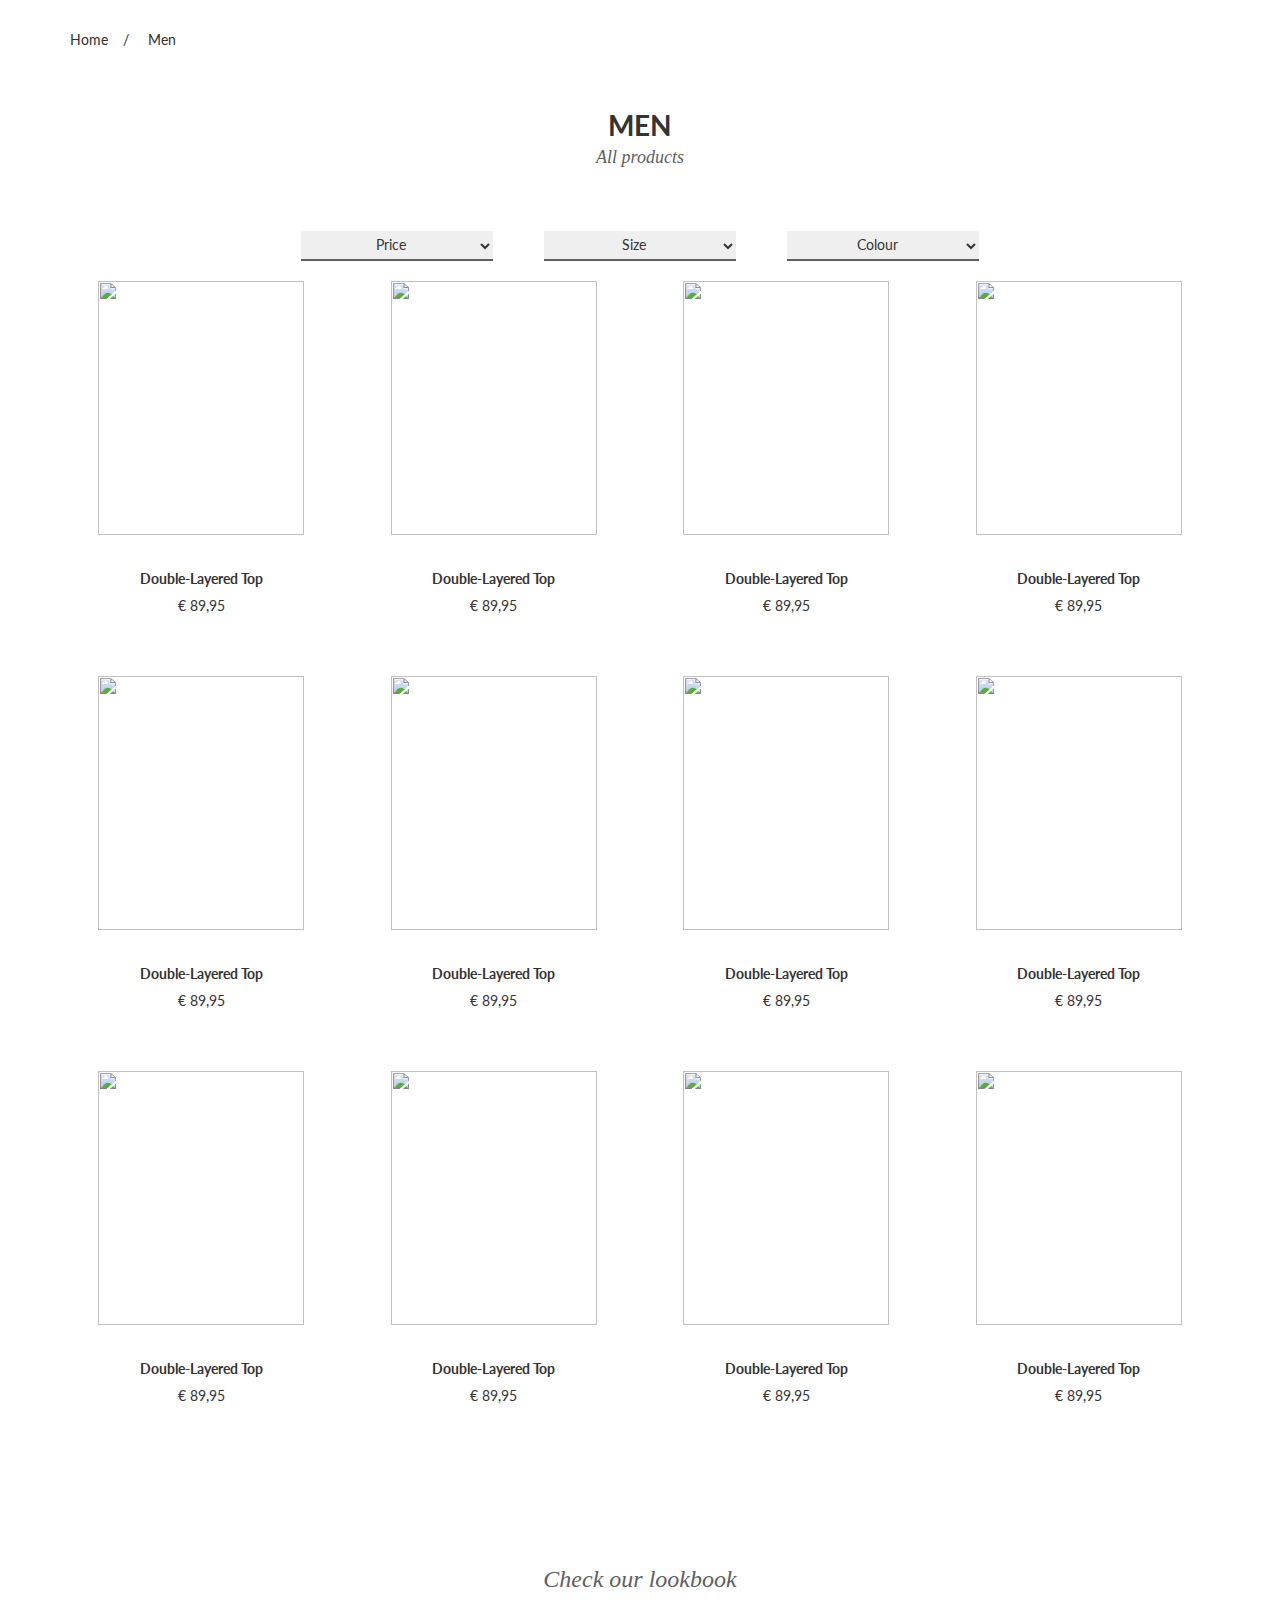
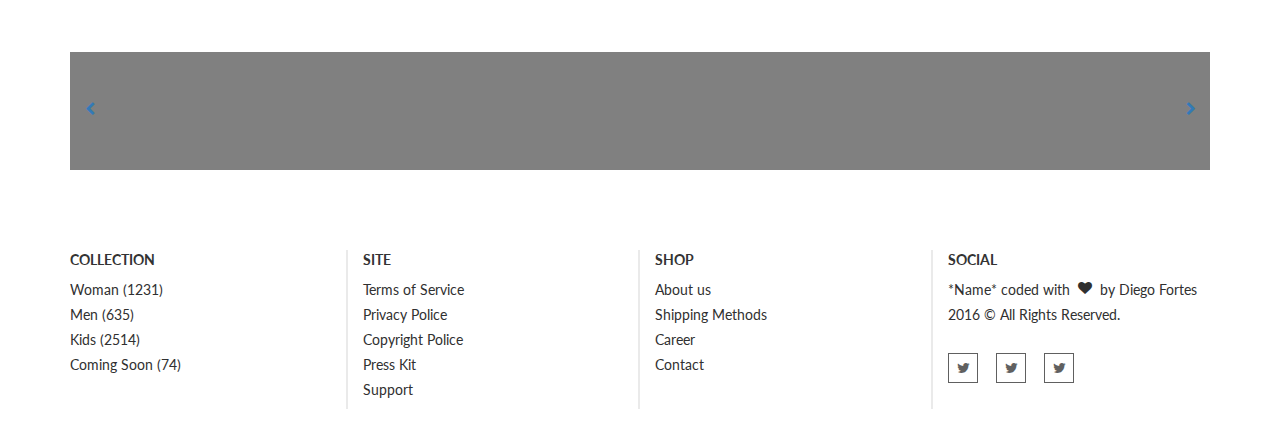
==== category_men.html @ 615b7560 "Many bugs fixed, like the footer one and more modules added" ====
<!doctype html>
<html class="no-js" lang="pt">

<head>
    <meta charset="utf-8">
    <meta http-equiv="X-UA-Compatible" content="IE=edge">
    <meta name="viewport" content="width=device-width, initial-scale=1, user-scalable=no">
    <meta name="robots" content="index, follow" />
    <meta name="revisit-after" content="1 month">
    <title>Clothing Shop</title>
    <meta name="description" content="Studio Tagus - Web Development Studio based in Lisbon, PT." />
    <meta name="keywords" content="Studio, Tagus, Web, Development, html, css, javascript, jquery, template, wordpress, design" />
    <meta name="robots" content="index, follow" />
    <meta name="revisit-after" content="1 month">
    <!--FACEBOOK -->
    <meta property="og:title" content="" />
    <meta property="og:url" content="" />
    <meta property="og:image" content="" />
    <meta property="og:locale" content="pt_PT" />
    <meta property="og:site_name" content="" />
    <meta property="og:description" content="" />
    <!--FAVICON-->
    <link rel="shortcut icon" href="images/icon.ico" />
    <link rel="icon" type="image/ico" href="#" />
    <!-- FONTS -->
    <link href="https://fonts.googleapis.com/css?family=Lato:300,400,400i,700" rel="stylesheet">
    <!--STYLE-->
    <link rel="stylesheet" type="text/css" href="css/main.css">
    <!--Font awesome-->
    <link rel="stylesheet" href="https://maxcdn.bootstrapcdn.com/font-awesome/4.6.3/css/font-awesome.min.css">
    <!--animate.css-->
    <link rel="stylesheet" href="http://s.mlcdn.co/animate.css">
    <!-- Responsive Nav -->
    <script src="scripts/vendor/responsive-nav/responsive-nav.js"></script>

    <script>
        (function (i, s, o, g, r, a, m) {
            i['GoogleAnalyticsObject'] = r;
            i[r] = i[r] || function () {
                (i[r].q = i[r].q || []).push(arguments)
            }, i[r].l = 1 * new Date();
            a = s.createElement(o)
                , m = s.getElementsByTagName(o)[0];
            a.async = 1;
            a.src = g;
            m.parentNode.insertBefore(a, m)
        })(window, document, 'script', 'https://www.google-analytics.com/analytics.js', 'ga');

        ga('create', 'UA-79825632-1', 'auto');
        ga('send', 'pageview');
    </script>
</head>

<body class="single">

    <!-- START BREADCRUMB -->
    <nav class="breadcrumb">
        <div class="container">
            <ul>
                <li class="breadcrumb_item"><a href="#">Home</a></li>
                <li class="breadcrumb_item"><a href="#">Men</a></li>
            </ul>
        </div>
    </nav>
    <!-- END BREADCRUMB -->

    <!-- START TITLE -->
    <section class="title">
        <h1 class="title_title">Men</h1>
        <h2 class="title_subtitle">All products</a>
    </section>
    <!-- END TITLE -->
    
    <!-- START SELECTOR -->
    <section class="selector">
        <div class="container">
                <div class="col-md-8 col-md-offset-2">
                    <div class="selector_wrappercol-md-4 col-sm-4 col-xs-12">
                        <select class="selector_holder" name="" id="">
                            <option value="" disabled selected>Price</option>
                            <option value="value-1">€ 20-30</option>
                            <option value="value-2">€ 20-30</option>
                            <option value="value-3">€ 20-30</option>
                            <option value="value-4">€ 20-30</option>
                        </select>
                    </div>
                    <div class="col-md-4 col-sm-4 col-xs-12">
                        <select class="selector_holder" name="" id="">
                            <option value="" disabled selected>Size</option>
                            <option value="value-1">€ 20-30</option>
                            <option value="value-2">€ 20-30</option>
                            <option value="value-3">€ 20-30</option>
                            <option value="value-4">€ 20-30</option>
                        </select>
                    </div>
                    <div class="col-md-4 col-sm-4 col-xs-12">
                        <select class="selector_holder" name="" id="">
                            <option value="" disabled selected>Colour</option>
                            <option value="value-1">€ 20-30</option>
                            <option value="value-2">€ 20-30</option>
                            <option value="value-3">€ 20-30</option>
                            <option value="value-4">€ 20-30</option>
                        </select>
                    </div>
                </div>
            </div>
    </section>
    <!-- END SELECTOR -->

    <!-- START PRODUCT -->
    <!--section.product>.container>.row>(.col-md-3.col-sm-6.col-xs-12>img.product_image+p.product_title{Double-Layered Top}+span.product_subtitle{€ 89,95})*4-->

    <section class="product">
        <div class="container">
            <div class="row">
                <div class="col-md-3 col-sm-6 col-xs-12">
                    <img src="" alt="" class="product_image">
                    <p class="product_title">Double-Layered Top</p>
                    <span class="product_subtitle">€ 89,95</span>
                </div>
                <div class="col-md-3 col-sm-6 col-xs-12">
                    <img src="" alt="" class="product_image">
                    <p class="product_title">Double-Layered Top</p>
                    <span class="product_subtitle">€ 89,95</span>
                </div>
                <div class="col-md-3 col-sm-6 col-xs-12">
                    <img src="" alt="" class="product_image">
                    <p class="product_title">Double-Layered Top</p>
                    <span class="product_subtitle">€ 89,95</span>
                </div>
                <div class="col-md-3 col-sm-6 col-xs-12">
                    <img src="" alt="" class="product_image">
                    <p class="product_title">Double-Layered Top</p>
                    <span class="product_subtitle">€ 89,95</span>
                </div>
            </div>
        </div>
    </section>
    <!-- END PRODUCT -->

    <!-- START PRODUCT -->
    <!--section.product>.container>.row>(.col-md-3.col-sm-6.col-xs-12>img.product_image+p.product_title{Double-Layered Top}+span.product_subtitle{€ 89,95})*4-->

    <section class="product">
        <div class="container">
            <div class="row">
                <div class="col-md-3 col-sm-6 col-xs-12">
                    <img src="" alt="" class="product_image">
                    <p class="product_title">Double-Layered Top</p>
                    <span class="product_subtitle">€ 89,95</span>
                </div>
                <div class="col-md-3 col-sm-6 col-xs-12">
                    <img src="" alt="" class="product_image">
                    <p class="product_title">Double-Layered Top</p>
                    <span class="product_subtitle">€ 89,95</span>
                </div>
                <div class="col-md-3 col-sm-6 col-xs-12">
                    <img src="" alt="" class="product_image">
                    <p class="product_title">Double-Layered Top</p>
                    <span class="product_subtitle">€ 89,95</span>
                </div>
                <div class="col-md-3 col-sm-6 col-xs-12">
                    <img src="" alt="" class="product_image">
                    <p class="product_title">Double-Layered Top</p>
                    <span class="product_subtitle">€ 89,95</span>
                </div>
            </div>
        </div>
    </section>
    <!-- END PRODUCT -->
    
    <!-- START PRODUCT -->
    <!--section.product>.container>.row>(.col-md-3.col-sm-6.col-xs-12>img.product_image+p.product_title{Double-Layered Top}+span.product_subtitle{€ 89,95})*4-->

    <section class="product">
        <div class="container">
            <div class="row">
                <div class="col-md-3 col-sm-6 col-xs-12">
                    <img src="" alt="" class="product_image">
                    <p class="product_title">Double-Layered Top</p>
                    <span class="product_subtitle">€ 89,95</span>
                </div>
                <div class="col-md-3 col-sm-6 col-xs-12">
                    <img src="" alt="" class="product_image">
                    <p class="product_title">Double-Layered Top</p>
                    <span class="product_subtitle">€ 89,95</span>
                </div>
                <div class="col-md-3 col-sm-6 col-xs-12">
                    <img src="" alt="" class="product_image">
                    <p class="product_title">Double-Layered Top</p>
                    <span class="product_subtitle">€ 89,95</span>
                </div>
                <div class="col-md-3 col-sm-6 col-xs-12">
                    <img src="" alt="" class="product_image">
                    <p class="product_title">Double-Layered Top</p>
                    <span class="product_subtitle">€ 89,95</span>
                </div>
            </div>
        </div>
    </section>
    <!-- END PRODUCT -->

    <!-- START MINISLIDER -->
    <section class="miniSlider">
        <div class="container">
            <h1 class="miniSlider_title">Check our lookbook</h1>
            <div class="miniSlider_content">
                <div></div>
                <div></div>
                <div></div>
                <a href="" class="miniSlider_left"><i class="fa fa-chevron-left "></i></a>
                <a href="" class="miniSlider_right"><i class="fa fa-chevron-right "></i></a>
            </div>
        </div>
    </section>
    <!-- END MINISLIDER -->

    <!-- START FOOTER -->
    <!--     footer.footer>(ul.footer_content>li>a[href="#"]{Lorem$}*4)*4-->
    <footer class="footer">
        <div class="container">
            <div class="row">
                <div class="footer_block col-md-3 col-sm-3 hidden-xs ">
                    <ul class="footer_content">
                        <li>
                            <p class="footer_content_title">Collection</p>
                        </li>
                        <li><a class="footer_content_item" href="#">Woman (1231)</a></li>
                        <li><a class="footer_content_item" href="#">Men (635)</a></li>
                        <li><a class="footer_content_item" href="#">Kids (2514)</a></li>
                        <li><a class="footer_content_item" href="#">Coming Soon (74)</a></li>
                    </ul>
                </div>
                <div class="footer_block col-md-3 col-sm-3 hidden-xs ">
                    <ul class="footer_content">
                        <li>
                            <p class="footer_content_title">Site</p>
                        </li>
                        <li><a class="footer_content_item" href="#">Terms of Service</a></li>
                        <li><a class="footer_content_item" href="#">Privacy Police</a></li>
                        <li><a class="footer_content_item" href="#">Copyright Police</a></li>
                        <li><a class="footer_content_item" href="#">Press Kit</a></li>
                        <li><a class="footer_content_item" href="#">Support</a></li>
                    </ul>
                </div>
                <div class="footer_block col-md-3 col-sm-3 hidden-xs ">
                    <ul class="footer_content">
                        <li>
                            <p class="footer_content_title">Shop</p>
                        </li>
                        <li><a class="footer_content_item" href="#">About us</a></li>
                        <li><a class="footer_content_item" href="#">Shipping Methods</a></li>
                        <li><a class="footer_content_item" href="#">Career</a></li>
                        <li><a class="footer_content_item" href="#">Contact</a></li>
                    </ul>
                </div>
                <div class="footer_block col-md-3 col-sm-3 col-xs-12">
                    <ul class="footer_content  --footer_last">
                        <li><p class="footer_content_title">Social</p></li>
                        <li><a class="footer_content_item" href="#">*Name* coded with <i class="footer_icon_heart fa fa-heart"></i> by Diego Fortes</a></li>
                        <li><p class="footer_content_item" href="#">2016 © All Rights Reserved.</p></li>
                        <li class="footer_icon_block"><a href="#"><i class="fa fa-twitter"></i></a></li>
                        <li class="footer_icon_block"><a href="#"><i class="fa fa-twitter"></i></a></li>
                        <li class="footer_icon_block"><a href="#"><i class="fa fa-twitter"></i></a></li>
                    </ul>
                </div>
            </div>
        </div>
    </footer>
    <!-- END FOOTER -->

    <!--SCRIPT-->
    <script type="text/javascript" src="scripts/vendor/jquery-3.0.0.min.js"></script>
    <script src="scripts/vendor/slick.min.js"></script>
    <script src="scripts/main.js"></script>

</body>

</html>
---- css/main.css ----
.--right{float:right !important}@media (max-width: 480px){.--hidden-xxxs{display:none}}*{padding:0;margin:0;box-sizing:border-box;list-style:none}a{text-decoration:none}a:hover{color:#303030 !important}html,body{height:100%}input[type="submit"]{border:none;background:none}body{font-family:'Lato', sans-serif !important}/*!
 * Bootstrap v3.3.5 (http://getbootstrap.com)
 * Copyright 2011-2016 Twitter, Inc.
 * Licensed under MIT (https://github.com/twbs/bootstrap/blob/master/LICENSE)
 *//*!
 * Generated using the Bootstrap Customizer (http://getbootstrap.com/customize/?id=b376acbb2bb3a19ab4c09eec5ce183ba)
 * Config saved to config.json and https://gist.github.com/b376acbb2bb3a19ab4c09eec5ce183ba
 *//*!
 * Bootstrap v3.3.6 (http://getbootstrap.com)
 * Copyright 2011-2015 Twitter, Inc.
 * Licensed under MIT (https://github.com/twbs/bootstrap/blob/master/LICENSE)
 *//*! normalize.css v3.0.3 | MIT License | github.com/necolas/normalize.css */html{font-family:sans-serif;-ms-text-size-adjust:100%;-webkit-text-size-adjust:100%}body{margin:0}article,aside,details,figcaption,figure,footer,header,hgroup,main,menu,nav,section,summary{display:block}audio,canvas,progress,video{display:inline-block;vertical-align:baseline}audio:not([controls]){display:none;height:0}[hidden],template{display:none}a{background-color:transparent}a:active,a:hover{outline:0}abbr[title]{border-bottom:1px dotted}b,strong{font-weight:bold}dfn{font-style:italic}h1{font-size:2em;margin:0.67em 0}mark{background:#ff0;color:#000}small{font-size:80%}sub,sup{font-size:75%;line-height:0;position:relative;vertical-align:baseline}sup{top:-0.5em}sub{bottom:-0.25em}img{border:0}svg:not(:root){overflow:hidden}figure{margin:1em 40px}hr{box-sizing:content-box;height:0}pre{overflow:auto}code,kbd,pre,samp{font-family:monospace, monospace;font-size:1em}button,input,optgroup,select,textarea{color:inherit;font:inherit;margin:0}button{overflow:visible}button,select{text-transform:none}button,html input[type="button"],input[type="reset"],input[type="submit"]{-webkit-appearance:button;cursor:pointer}button[disabled],html input[disabled]{cursor:default}button::-moz-focus-inner,input::-moz-focus-inner{border:0;padding:0}input{line-height:normal}input[type="checkbox"],input[type="radio"]{box-sizing:border-box;padding:0}input[type="number"]::-webkit-inner-spin-button,input[type="number"]::-webkit-outer-spin-button{height:auto}input[type="search"]{-webkit-appearance:textfield;box-sizing:content-box}input[type="search"]::-webkit-search-cancel-button,input[type="search"]::-webkit-search-decoration{-webkit-appearance:none}fieldset{border:1px solid #c0c0c0;margin:0 2px;padding:0.35em 0.625em 0.75em}legend{border:0;padding:0}textarea{overflow:auto}optgroup{font-weight:bold}table{border-collapse:collapse;border-spacing:0}td,th{padding:0}*{box-sizing:border-box}*:before,*:after{box-sizing:border-box}html{font-size:10px;-webkit-tap-highlight-color:transparent}body{font-family:"Helvetica Neue",Helvetica,Arial,sans-serif;font-size:14px;line-height:1.42857143;color:#333;background-color:#fff}input,button,select,textarea{font-family:inherit;font-size:inherit;line-height:inherit}a{color:#337ab7;text-decoration:none}a:hover,a:focus{color:#23527c;text-decoration:underline}a:focus{outline:thin dotted;outline:5px auto -webkit-focus-ring-color;outline-offset:-2px}figure{margin:0}img{vertical-align:middle}.img-responsive{display:block;max-width:100%;height:auto}.img-rounded{border-radius:6px}.img-thumbnail{padding:4px;line-height:1.42857143;background-color:#fff;border:1px solid #ddd;border-radius:4px;transition:all .2s ease-in-out;display:inline-block;max-width:100%;height:auto}.img-circle{border-radius:50%}hr{margin-top:20px;margin-bottom:20px;border:0;border-top:1px solid #eee}.sr-only{position:absolute;width:1px;height:1px;margin:-1px;padding:0;overflow:hidden;clip:rect(0, 0, 0, 0);border:0}.sr-only-focusable:active,.sr-only-focusable:focus{position:static;width:auto;height:auto;margin:0;overflow:visible;clip:auto}[role="button"]{cursor:pointer}.container{margin-right:auto;margin-left:auto;padding-left:15px;padding-right:15px}@media (min-width: 768px){.container{width:750px}}@media (min-width: 992px){.container{width:970px}}@media (min-width: 1200px){.container{width:1170px}}.container-fluid{margin-right:auto;margin-left:auto;padding-left:15px;padding-right:15px}.row{margin-left:-15px;margin-right:-15px}.col-xs-1,.col-sm-1,.col-md-1,.col-lg-1,.col-xs-2,.col-sm-2,.col-md-2,.col-lg-2,.col-xs-3,.col-sm-3,.col-md-3,.col-lg-3,.col-xs-4,.col-sm-4,.col-md-4,.col-lg-4,.col-xs-5,.col-sm-5,.col-md-5,.col-lg-5,.col-xs-6,.col-sm-6,.col-md-6,.col-lg-6,.col-xs-7,.col-sm-7,.col-md-7,.col-lg-7,.col-xs-8,.col-sm-8,.col-md-8,.col-lg-8,.col-xs-9,.col-sm-9,.col-md-9,.col-lg-9,.col-xs-10,.col-sm-10,.col-md-10,.col-lg-10,.col-xs-11,.col-sm-11,.col-md-11,.col-lg-11,.col-xs-12,.col-sm-12,.col-md-12,.col-lg-12{position:relative;min-height:1px;padding-left:15px;padding-right:15px}.col-xs-1,.col-xs-2,.col-xs-3,.col-xs-4,.col-xs-5,.col-xs-6,.col-xs-7,.col-xs-8,.col-xs-9,.col-xs-10,.col-xs-11,.col-xs-12{float:left}.col-xs-12{width:100%}.col-xs-11{width:91.66666667%}.col-xs-10{width:83.33333333%}.col-xs-9{width:75%}.col-xs-8{width:66.66666667%}.col-xs-7{width:58.33333333%}.col-xs-6{width:50%}.col-xs-5{width:41.66666667%}.col-xs-4{width:33.33333333%}.col-xs-3{width:25%}.col-xs-2{width:16.66666667%}.col-xs-1{width:8.33333333%}.col-xs-pull-12{right:100%}.col-xs-pull-11{right:91.66666667%}.col-xs-pull-10{right:83.33333333%}.col-xs-pull-9{right:75%}.col-xs-pull-8{right:66.66666667%}.col-xs-pull-7{right:58.33333333%}.col-xs-pull-6{right:50%}.col-xs-pull-5{right:41.66666667%}.col-xs-pull-4{right:33.33333333%}.col-xs-pull-3{right:25%}.col-xs-pull-2{right:16.66666667%}.col-xs-pull-1{right:8.33333333%}.col-xs-pull-0{right:auto}.col-xs-push-12{left:100%}.col-xs-push-11{left:91.66666667%}.col-xs-push-10{left:83.33333333%}.col-xs-push-9{left:75%}.col-xs-push-8{left:66.66666667%}.col-xs-push-7{left:58.33333333%}.col-xs-push-6{left:50%}.col-xs-push-5{left:41.66666667%}.col-xs-push-4{left:33.33333333%}.col-xs-push-3{left:25%}.col-xs-push-2{left:16.66666667%}.col-xs-push-1{left:8.33333333%}.col-xs-push-0{left:auto}.col-xs-offset-12{margin-left:100%}.col-xs-offset-11{margin-left:91.66666667%}.col-xs-offset-10{margin-left:83.33333333%}.col-xs-offset-9{margin-left:75%}.col-xs-offset-8{margin-left:66.66666667%}.col-xs-offset-7{margin-left:58.33333333%}.col-xs-offset-6{margin-left:50%}.col-xs-offset-5{margin-left:41.66666667%}.col-xs-offset-4{margin-left:33.33333333%}.col-xs-offset-3{margin-left:25%}.col-xs-offset-2{margin-left:16.66666667%}.col-xs-offset-1{margin-left:8.33333333%}.col-xs-offset-0{margin-left:0}@media (min-width: 768px){.col-sm-1,.col-sm-2,.col-sm-3,.col-sm-4,.col-sm-5,.col-sm-6,.col-sm-7,.col-sm-8,.col-sm-9,.col-sm-10,.col-sm-11,.col-sm-12{float:left}.col-sm-12{width:100%}.col-sm-11{width:91.66666667%}.col-sm-10{width:83.33333333%}.col-sm-9{width:75%}.col-sm-8{width:66.66666667%}.col-sm-7{width:58.33333333%}.col-sm-6{width:50%}.col-sm-5{width:41.66666667%}.col-sm-4{width:33.33333333%}.col-sm-3{width:25%}.col-sm-2{width:16.66666667%}.col-sm-1{width:8.33333333%}.col-sm-pull-12{right:100%}.col-sm-pull-11{right:91.66666667%}.col-sm-pull-10{right:83.33333333%}.col-sm-pull-9{right:75%}.col-sm-pull-8{right:66.66666667%}.col-sm-pull-7{right:58.33333333%}.col-sm-pull-6{right:50%}.col-sm-pull-5{right:41.66666667%}.col-sm-pull-4{right:33.33333333%}.col-sm-pull-3{right:25%}.col-sm-pull-2{right:16.66666667%}.col-sm-pull-1{right:8.33333333%}.col-sm-pull-0{right:auto}.col-sm-push-12{left:100%}.col-sm-push-11{left:91.66666667%}.col-sm-push-10{left:83.33333333%}.col-sm-push-9{left:75%}.col-sm-push-8{left:66.66666667%}.col-sm-push-7{left:58.33333333%}.col-sm-push-6{left:50%}.col-sm-push-5{left:41.66666667%}.col-sm-push-4{left:33.33333333%}.col-sm-push-3{left:25%}.col-sm-push-2{left:16.66666667%}.col-sm-push-1{left:8.33333333%}.col-sm-push-0{left:auto}.col-sm-offset-12{margin-left:100%}.col-sm-offset-11{margin-left:91.66666667%}.col-sm-offset-10{margin-left:83.33333333%}.col-sm-offset-9{margin-left:75%}.col-sm-offset-8{margin-left:66.66666667%}.col-sm-offset-7{margin-left:58.33333333%}.col-sm-offset-6{margin-left:50%}.col-sm-offset-5{margin-left:41.66666667%}.col-sm-offset-4{margin-left:33.33333333%}.col-sm-offset-3{margin-left:25%}.col-sm-offset-2{margin-left:16.66666667%}.col-sm-offset-1{margin-left:8.33333333%}.col-sm-offset-0{margin-left:0}}@media (min-width: 992px){.col-md-1,.col-md-2,.col-md-3,.col-md-4,.col-md-5,.col-md-6,.col-md-7,.col-md-8,.col-md-9,.col-md-10,.col-md-11,.col-md-12{float:left}.col-md-12{width:100%}.col-md-11{width:91.66666667%}.col-md-10{width:83.33333333%}.col-md-9{width:75%}.col-md-8{width:66.66666667%}.col-md-7{width:58.33333333%}.col-md-6{width:50%}.col-md-5{width:41.66666667%}.col-md-4{width:33.33333333%}.col-md-3{width:25%}.col-md-2{width:16.66666667%}.col-md-1{width:8.33333333%}.col-md-pull-12{right:100%}.col-md-pull-11{right:91.66666667%}.col-md-pull-10{right:83.33333333%}.col-md-pull-9{right:75%}.col-md-pull-8{right:66.66666667%}.col-md-pull-7{right:58.33333333%}.col-md-pull-6{right:50%}.col-md-pull-5{right:41.66666667%}.col-md-pull-4{right:33.33333333%}.col-md-pull-3{right:25%}.col-md-pull-2{right:16.66666667%}.col-md-pull-1{right:8.33333333%}.col-md-pull-0{right:auto}.col-md-push-12{left:100%}.col-md-push-11{left:91.66666667%}.col-md-push-10{left:83.33333333%}.col-md-push-9{left:75%}.col-md-push-8{left:66.66666667%}.col-md-push-7{left:58.33333333%}.col-md-push-6{left:50%}.col-md-push-5{left:41.66666667%}.col-md-push-4{left:33.33333333%}.col-md-push-3{left:25%}.col-md-push-2{left:16.66666667%}.col-md-push-1{left:8.33333333%}.col-md-push-0{left:auto}.col-md-offset-12{margin-left:100%}.col-md-offset-11{margin-left:91.66666667%}.col-md-offset-10{margin-left:83.33333333%}.col-md-offset-9{margin-left:75%}.col-md-offset-8{margin-left:66.66666667%}.col-md-offset-7{margin-left:58.33333333%}.col-md-offset-6{margin-left:50%}.col-md-offset-5{margin-left:41.66666667%}.col-md-offset-4{margin-left:33.33333333%}.col-md-offset-3{margin-left:25%}.col-md-offset-2{margin-left:16.66666667%}.col-md-offset-1{margin-left:8.33333333%}.col-md-offset-0{margin-left:0}}@media (min-width: 1200px){.col-lg-1,.col-lg-2,.col-lg-3,.col-lg-4,.col-lg-5,.col-lg-6,.col-lg-7,.col-lg-8,.col-lg-9,.col-lg-10,.col-lg-11,.col-lg-12{float:left}.col-lg-12{width:100%}.col-lg-11{width:91.66666667%}.col-lg-10{width:83.33333333%}.col-lg-9{width:75%}.col-lg-8{width:66.66666667%}.col-lg-7{width:58.33333333%}.col-lg-6{width:50%}.col-lg-5{width:41.66666667%}.col-lg-4{width:33.33333333%}.col-lg-3{width:25%}.col-lg-2{width:16.66666667%}.col-lg-1{width:8.33333333%}.col-lg-pull-12{right:100%}.col-lg-pull-11{right:91.66666667%}.col-lg-pull-10{right:83.33333333%}.col-lg-pull-9{right:75%}.col-lg-pull-8{right:66.66666667%}.col-lg-pull-7{right:58.33333333%}.col-lg-pull-6{right:50%}.col-lg-pull-5{right:41.66666667%}.col-lg-pull-4{right:33.33333333%}.col-lg-pull-3{right:25%}.col-lg-pull-2{right:16.66666667%}.col-lg-pull-1{right:8.33333333%}.col-lg-pull-0{right:auto}.col-lg-push-12{left:100%}.col-lg-push-11{left:91.66666667%}.col-lg-push-10{left:83.33333333%}.col-lg-push-9{left:75%}.col-lg-push-8{left:66.66666667%}.col-lg-push-7{left:58.33333333%}.col-lg-push-6{left:50%}.col-lg-push-5{left:41.66666667%}.col-lg-push-4{left:33.33333333%}.col-lg-push-3{left:25%}.col-lg-push-2{left:16.66666667%}.col-lg-push-1{left:8.33333333%}.col-lg-push-0{left:auto}.col-lg-offset-12{margin-left:100%}.col-lg-offset-11{margin-left:91.66666667%}.col-lg-offset-10{margin-left:83.33333333%}.col-lg-offset-9{margin-left:75%}.col-lg-offset-8{margin-left:66.66666667%}.col-lg-offset-7{margin-left:58.33333333%}.col-lg-offset-6{margin-left:50%}.col-lg-offset-5{margin-left:41.66666667%}.col-lg-offset-4{margin-left:33.33333333%}.col-lg-offset-3{margin-left:25%}.col-lg-offset-2{margin-left:16.66666667%}.col-lg-offset-1{margin-left:8.33333333%}.col-lg-offset-0{margin-left:0}}.clearfix:before,.clearfix:after,.container:before,.container:after,.container-fluid:before,.container-fluid:after,.row:before,.row:after{content:" ";display:table}.clearfix:after,.container:after,.container-fluid:after,.row:after{clear:both}.center-block{display:block;margin-left:auto;margin-right:auto}.pull-right{float:right !important}.pull-left{float:left !important}.hide{display:none !important}.show{display:block !important}.invisible{visibility:hidden}.text-hide{font:0/0 a;color:transparent;text-shadow:none;background-color:transparent;border:0}.hidden{display:none !important}.affix{position:fixed}@-ms-viewport{width:device-width}.visible-xs,.visible-sm,.visible-md,.visible-lg{display:none !important}.visible-xs-block,.visible-xs-inline,.visible-xs-inline-block,.visible-sm-block,.visible-sm-inline,.visible-sm-inline-block,.visible-md-block,.visible-md-inline,.visible-md-inline-block,.visible-lg-block,.visible-lg-inline,.visible-lg-inline-block{display:none !important}@media (max-width: 767px){.visible-xs{display:block !important}table.visible-xs{display:table !important}tr.visible-xs{display:table-row !important}th.visible-xs,td.visible-xs{display:table-cell !important}}@media (max-width: 767px){.visible-xs-block{display:block !important}}@media (max-width: 767px){.visible-xs-inline{display:inline !important}}@media (max-width: 767px){.visible-xs-inline-block{display:inline-block !important}}@media (min-width: 768px) and (max-width: 991px){.visible-sm{display:block !important}table.visible-sm{display:table !important}tr.visible-sm{display:table-row !important}th.visible-sm,td.visible-sm{display:table-cell !important}}@media (min-width: 768px) and (max-width: 991px){.visible-sm-block{display:block !important}}@media (min-width: 768px) and (max-width: 991px){.visible-sm-inline{display:inline !important}}@media (min-width: 768px) and (max-width: 991px){.visible-sm-inline-block{display:inline-block !important}}@media (min-width: 992px) and (max-width: 1199px){.visible-md{display:block !important}table.visible-md{display:table !important}tr.visible-md{display:table-row !important}th.visible-md,td.visible-md{display:table-cell !important}}@media (min-width: 992px) and (max-width: 1199px){.visible-md-block{display:block !important}}@media (min-width: 992px) and (max-width: 1199px){.visible-md-inline{display:inline !important}}@media (min-width: 992px) and (max-width: 1199px){.visible-md-inline-block{display:inline-block !important}}@media (min-width: 1200px){.visible-lg{display:block !important}table.visible-lg{display:table !important}tr.visible-lg{display:table-row !important}th.visible-lg,td.visible-lg{display:table-cell !important}}@media (min-width: 1200px){.visible-lg-block{display:block !important}}@media (min-width: 1200px){.visible-lg-inline{display:inline !important}}@media (min-width: 1200px){.visible-lg-inline-block{display:inline-block !important}}@media (max-width: 767px){.hidden-xs{display:none !important}}@media (min-width: 768px) and (max-width: 991px){.hidden-sm{display:none !important}}@media (min-width: 992px) and (max-width: 1199px){.hidden-md{display:none !important}}@media (min-width: 1200px){.hidden-lg{display:none !important}}.visible-print{display:none !important}@media print{.visible-print{display:block !important}table.visible-print{display:table !important}tr.visible-print{display:table-row !important}th.visible-print,td.visible-print{display:table-cell !important}}.visible-print-block{display:none !important}@media print{.visible-print-block{display:block !important}}.visible-print-inline{display:none !important}@media print{.visible-print-inline{display:inline !important}}.visible-print-inline-block{display:none !important}@media print{.visible-print-inline-block{display:inline-block !important}}@media print{.hidden-print{display:none !important}}.slick-slider{position:relative;display:block;box-sizing:border-box;-webkit-user-select:none;-moz-user-select:none;-ms-user-select:none;user-select:none;-webkit-touch-callout:none;-khtml-user-select:none;-ms-touch-action:pan-y;touch-action:pan-y;-webkit-tap-highlight-color:transparent}.slick-list{position:relative;display:block;overflow:hidden;margin:0;padding:0}.slick-list:focus{outline:none}.slick-list.dragging{cursor:pointer;cursor:hand}.slick-slider .slick-track,.slick-slider .slick-list{-webkit-transform:translate3d(0, 0, 0);-ms-transform:translate3d(0, 0, 0);transform:translate3d(0, 0, 0)}.slick-track{position:relative;top:0;left:0;display:block}.slick-track:before,.slick-track:after{display:table;content:''}.slick-track:after{clear:both}.slick-loading .slick-track{visibility:hidden}.slick-slide{display:none;float:left;height:100%;min-height:1px}[dir='rtl'] .slick-slide{float:right}.slick-slide img{display:block}.slick-slide.slick-loading img{display:none}.slick-slide.dragging img{pointer-events:none}.slick-initialized .slick-slide{display:block}.slick-loading .slick-slide{visibility:hidden}.slick-vertical .slick-slide{display:block;height:auto;border:1px solid transparent}.slick-arrow.slick-hidden{display:none}.slick-loading .slick-list{background:#fff url("../../images/ajax-loader.gif") center center no-repeat}@font-face{font-family:'slick';font-weight:normal;font-style:normal;src:url("../../fonts/slick/slick.eot");src:url("../../fonts/slick/slick.eot?#iefix") format("embedded-opentype"),url("../../fonts/slick/slick.woff") format("woff"),url("../../fonts/slick/slick.ttf") format("truetype"),url("../../fonts/slick/slick.svg#slick") format("svg")}.slick-prev,.slick-next{font-size:0;line-height:0;position:absolute;top:50%;display:block;width:20px;height:20px;padding:0;-webkit-transform:translate(0, -50%);-ms-transform:translate(0, -50%);transform:translate(0, -50%);cursor:pointer;color:transparent;border:none;outline:none;background:transparent}.slick-prev:hover,.slick-prev:focus,.slick-next:hover,.slick-next:focus{color:transparent;outline:none;background:transparent}.slick-prev:hover:before,.slick-prev:focus:before,.slick-next:hover:before,.slick-next:focus:before{opacity:1}.slick-prev.slick-disabled:before,.slick-next.slick-disabled:before{opacity:.25}.slick-prev:before,.slick-next:before{font-family:'slick';font-size:20px;line-height:1;opacity:.75;color:#727272;-webkit-font-smoothing:antialiased;-moz-osx-font-smoothing:grayscale}.slick-prev{left:-25px}[dir='rtl'] .slick-prev{right:-25px;left:auto}.slick-prev:before{content:'←'}[dir='rtl'] .slick-prev:before{content:'→';color:red !important}.slick-next{right:-25px}[dir='rtl'] .slick-next{right:auto;left:-25px}.slick-next:before{content:'→'}[dir='rtl'] .slick-next:before{content:'←'}.slick-dotted.slick-slider{margin-bottom:30px}.slick-dots{position:absolute;bottom:-25px;display:block;width:100%;padding:0;margin:0;list-style:none;text-align:center}.slick-dots li{position:relative;display:inline-block;width:20px;height:20px;margin:0 5px;padding:0;cursor:pointer}.slick-dots li button{font-size:0;line-height:0;display:block;width:20px;height:20px;padding:5px;cursor:pointer;color:transparent;border:0;outline:none;background:transparent}.slick-dots li button:hover,.slick-dots li button:focus{outline:none}.slick-dots li button:hover:before,.slick-dots li button:focus:before{opacity:1}.slick-dots li button:before{font-family:'slick';font-size:6px;line-height:20px;position:absolute;top:0;left:0;width:20px;height:20px;content:'•';text-align:center;opacity:.25;color:black;-webkit-font-smoothing:antialiased;-moz-osx-font-smoothing:grayscale}.slick-dots li.slick-active button:before{opacity:.75;color:black}.btn{display:block;height:60px;line-height:60px;width:150px;text-align:center}.btn-standard{background:lightgray;color:yellow}.btn-special{background:orange}.btn_slider_left,.btn_slider_right{position:relative;background:transparent;height:118px;line-height:118px;width:39px;text-align:center}.miniSlider_left{float:left;left:0}.miniSlider_right{float:right;right:0}:before,:after{display:table;content:''}:after{clear:both}.nav-collapse ul{margin:0;padding:0;width:100%;display:block;list-style:none}.nav-collapse li{width:100%;display:block}.js .nav-collapse{clip:rect(0 0 0 0);max-height:0;position:absolute;display:block;overflow:hidden;zoom:1}.nav-collapse.opened{max-height:9999px}.disable-pointer-events{pointer-events:none !important}.nav-toggle{-webkit-tap-highlight-color:transparent;-webkit-touch-callout:none;-webkit-user-select:none;-moz-user-select:none;-ms-user-select:none;-o-user-select:none;user-select:none}@media screen and (min-width: 40em){.js .nav-collapse{position:relative}.js .nav-collapse.closed{max-height:none}.nav-toggle{display:none}}header{background:transparent;position:fixed;z-index:3;width:100%;left:0;top:0}.logo{-webkit-tap-highlight-color:transparent;text-decoration:none;font-weight:bold;line-height:55px;padding:0 20px;color:#fff;float:left}.mask{transition:opacity 300ms;background:rgba(0,0,0,0.5);visibility:hidden;position:fixed;opacity:0;z-index:2;bottom:0;right:0;left:0;top:0}.android .mask{transition:none}.js-nav-active .mask{visibility:visible;opacity:1}@media screen and (min-width: 40em){.mask{display:none !important;opacity:0 !important}}.fixed{position:fixed;width:100%;left:0;top:0}.nav-collapse,.nav-collapse *{box-sizing:border-box}.nav-collapse,.nav-collapse ul{list-style:none;width:100%;float:left}@media screen and (min-width: 40em){.nav-collapse{float:right;width:auto}}.nav-collapse li{float:left;width:100%}@media screen and (min-width: 40em){.nav-collapse li{width:auto}}.nav-collapse a{-webkit-tap-highlight-color:transparent;border-top:1px solid white;text-decoration:none;background:#f4421a;padding:0.7em 1em;color:#fff;width:100%;float:left}.nav-collapse a:active,.nav-collapse .active a{background:#b73214}@media screen and (min-width: 40em){.nav-collapse a{border-left:1px solid white;padding:1.02em 2em;text-align:center;border-top:0;float:left;margin:0}}.nav-collapse ul ul a{background:#ca3716;padding-left:2em}@media screen and (min-width: 40em){.nav-collapse ul ul a{display:none}}@font-face{font-family:"responsivenav";src:url("../icons/responsivenav.eot");src:url("../icons/responsivenav.eot?#iefix") format("embedded-opentype"),url("../icons/responsivenav.ttf") format("truetype"),url("../icons/responsivenav.woff") format("woff"),url("../icons/responsivenav.svg#responsivenav") format("svg");font-weight:normal;font-style:normal}.nav-toggle{-webkit-font-smoothing:antialiased;-moz-osx-font-smoothing:grayscale;text-decoration:none;text-indent:-300px;position:relative;overflow:hidden;width:60px;height:55px;float:right}.nav-toggle:before{color:#fff;font:normal 28px/55px "responsivenav";text-transform:none;text-align:center;position:absolute;content:"\2261";text-indent:0;speak:none;width:100%;left:0;top:0}.nav-toggle.active:before{font-size:24px;content:"\78"}.hero{height:100%;background:linear-gradient(rgba(20,20,20,0.62), rgba(20,20,20,0.62)),url(/images/hero.png);background-repeat:no-repeat;background-size:cover;background-position:center top;position:relative;z-index:1}.hero_content{position:absolute;top:50%;left:50%;-webkit-transform:translateX(-50%);-ms-transform:translateX(-50%);transform:translateX(-50%);-webkit-transform:translateY(-50%);-ms-transform:translateY(-50%);transform:translateY(-50%);width:100%;left:0;right:0;z-index:2}.hero_title,.hero_subtitle{text-align:center;width:90%;margin:0 auto;color:#fff}.hero_title{text-transform:uppercase;font-size:68px;font-weight:400;letter-spacing:1px;line-height:110%;margin-bottom:10px}.hero_subtitle{text-align:center;font-size:24px;font-weight:400;font-style:italic;margin-bottom:20px}.hero_btn{margin:0 auto}.hero_slider_left,.hero_slider_right{position:absolute;background:transparent;height:118px;line-height:118px;width:39px;background:transparent;text-align:center;display:block;top:50%;-webkit-transform:translateY(-50%);-ms-transform:translateY(-50%);transform:translateY(-50%);z-index:3}.hero_slider_left{left:0}.hero_slider_right{right:0}:before,:after{display:table;content:''}:after{clear:both}.hero_slider_paginator{position:absolute;bottom:5%;left:50%;-webkit-transform:translateX(-50%);-ms-transform:translateX(-50%);transform:translateX(-50%);margin:0 auto;text-align:center}.hero_slider_paginator .hero_paginator_btn{display:inline-block;text-indent:-9999px;width:15px;height:15px;margin:0 auto;margin-right:20px;color:transparent;border:1px solid #fff;transition:background 0.5s ease;padding:10px}.hero_slider_paginator .hero_paginator_btn:hover{background:#fff;color:transparent !important}.hero_slider_paginator .hero_paginator_btn:last-child{margin-right:0}.cards{padding:40px 0}.cards *{position:relative;text-align:center}.cards_item{height:235px;width:25%;display:inline-block;float:left;border:1px solid yellow;background:lightblue}.cards_item--big{background:green;height:470px}.cards_item--basic *{text-transform:uppercase}.cards_item_wrapper{position:absolute;top:50%;-webkit-transform:translateY(-50%);-ms-transform:translateY(-50%);transform:translateY(-50%);width:90%;left:0;right:0;margin:0 auto}@media (max-width: 992px){.cards_item{width:50%;height:300px}.cards_item--big{height:600px}}@media (max-width: 768px){.cards_item{width:100%;height:235px}.cards_item--big{height:305.5px;background:blue}}@media (max-width: 480px){.cards_item{width:100%;height:235px}.cards_item--big{height:399.5px;background:gray}}.title{padding:60px 0}.title>*{text-align:center;width:80%;margin:0 auto}.title>.title_title{text-transform:uppercase}.title>.title_subtitleLink{color:#606060;font-family:"Georgia";font-style:italic;font-size:18px;font-weight:300;position:relative;display:block;text-transform:lowercase;width:120px}.title>.title_subtitleLink:hover{text-decoration:underline !important}.title>.title_subtitleLink:after{position:absolute;content:'▶';font-style:normal;display:inline-block;position:relative;left:10px;bottom:0px;font-size:16px}.title>.title_subtitle{color:#606060;font-family:"Georgia";font-style:italic;font-size:18px;font-weight:300}.--title_subtitle_link{position:relative;font-weight:300;text-decoration:underline}.signUp{padding:60px 0}.signUp_form{max-width:570px;margin:0 auto}.signUp_form_wrapper>input[type="text"]{padding-left:20px;width:475px;max-width:475px;height:54px;line-height:54px;border:1px solid gray;float:left}.signUp_form_wrapper>input[type="submit"]{line-height:54px;width:95px;float:right;background:orange}@media (max-width: 640px){.signUp_form{max-width:420px;margin:0 auto}.signUp_form_wrapper>input[type="text"]{width:75%;height:60px;line-height:60px}.signUp_form_wrapper>input[type="submit"]{height:60px;line-height:60px;width:25%;background:lightblue}}.miniSlider{width:100%;padding:40px 0}.miniSlider_content{position:relative;background:gray;height:118px}.miniSlider_content .miniSlider_left,.miniSlider_content .miniSlider_right{position:relative;background:transparent;height:118px;line-height:118px;width:39px;text-align:center}.miniSlider_content .miniSlider_left{float:left;left:0}.miniSlider_content .miniSlider_right{float:right;right:0}.miniSlider_content:before,.miniSlider_content:after{display:table;content:''}.miniSlider_content:after{clear:both}.miniSlider_title{padding:40px 0;text-align:center;color:#606060;font-family:"Georgia";font-style:italic;font-size:24px;font-weight:300}.footer{margin-bottom:0;padding:40px 0}.footer_content{float:left;display:inline-block}.footer_content>li:not(:first-child){margin-bottom:5px}.footer_content_title{margin-bottom:10px;font-size:14px;font-weight:700;text-transform:uppercase}.footer_content_item{color:#303030;font-size:14px}.footer_icon_block{width:30px;height:30px;border:1px solid #606060;display:inline-block;margin-right:14px;margin-top:23px;transition:all 0.2s}.footer_icon_block i{color:#606060;margin:7px 8px}.footer_icon_block:hover{background:#606060}.footer_icon_block:hover i{color:#fff}.footer_block{position:relative}.footer_block:after{right:0;content:'';position:absolute;display:block;width:2px;height:159px;background:#eaeaea}.footer_block:last-child:after{display:none}.footer_icon_heart{margin:0 4px}@media (max-width: 767px){.footer{position:relative}.footer:before{content:'';display:block;height:1px;width:80%;margin:0 auto;background:#eaeaea;margin-bottom:50px}.footer *{text-align:center}.footer_content{float:none;display:inline}.footer_content>li:not(:first-child){margin-bottom:5px}.footer_content_title{font-size:24px;text-align:center;width:100%;text-transform:uppercase;margin-bottom:10px}.footer_content_item{color:#303030;font-size:14px}.footer_icon_block{width:30px;height:30px;border:1px solid #606060;display:inline-block;margin-right:7px;margin-top:23px}.footer_icon_block:last-child{margin-right:0}.footer_icon_block i{margin:7px 8px}}.breadcrumb{width:100%;margin-top:30px;margin-bottom:-15px}.breadcrumb_item{display:inline-block;text-align:left;margin-bottom:10px}.breadcrumb_item a{color:#303030}.breadcrumb_item a:after{display:inline-block;margin:0 15px;content:'/'}.breadcrumb_item:last-child a:after{content:'';margin-right:0}.product *{text-align:center}.product_image{width:206px;height:254px;margin-bottom:34px}.product_title{text-align:center;margin-bottom:7px;font-weight:700}.product_subtitle{display:block;text-align:center;margin-bottom:60px}@media (max-width: 992px){.product_subtitle{margin-bottom:20px}}@media (max-width: 768px){.product:after{content:'';display:block;position:relative;height:1px;width:80%;margin:0 auto;margin-top:40px;margin-bottom:60px;background:#eaeaea}.product:last-of-type{background:yellow}}.selector_holder{width:178px;height:30px;border:none;border-bottom:2px solid #606060;width:90%;text-align:center;margin-bottom:20px;left:50%;position:relative;-webkit-transform:translateX(-50%);-ms-transform:translateX(-50%);transform:translateX(-50%)}.selector_holder *{outline:0 !important;border:0 !important;font-family:Georgia;font-size:16px}.selector_wrapper:last-child{margin-bottom:0924109px}
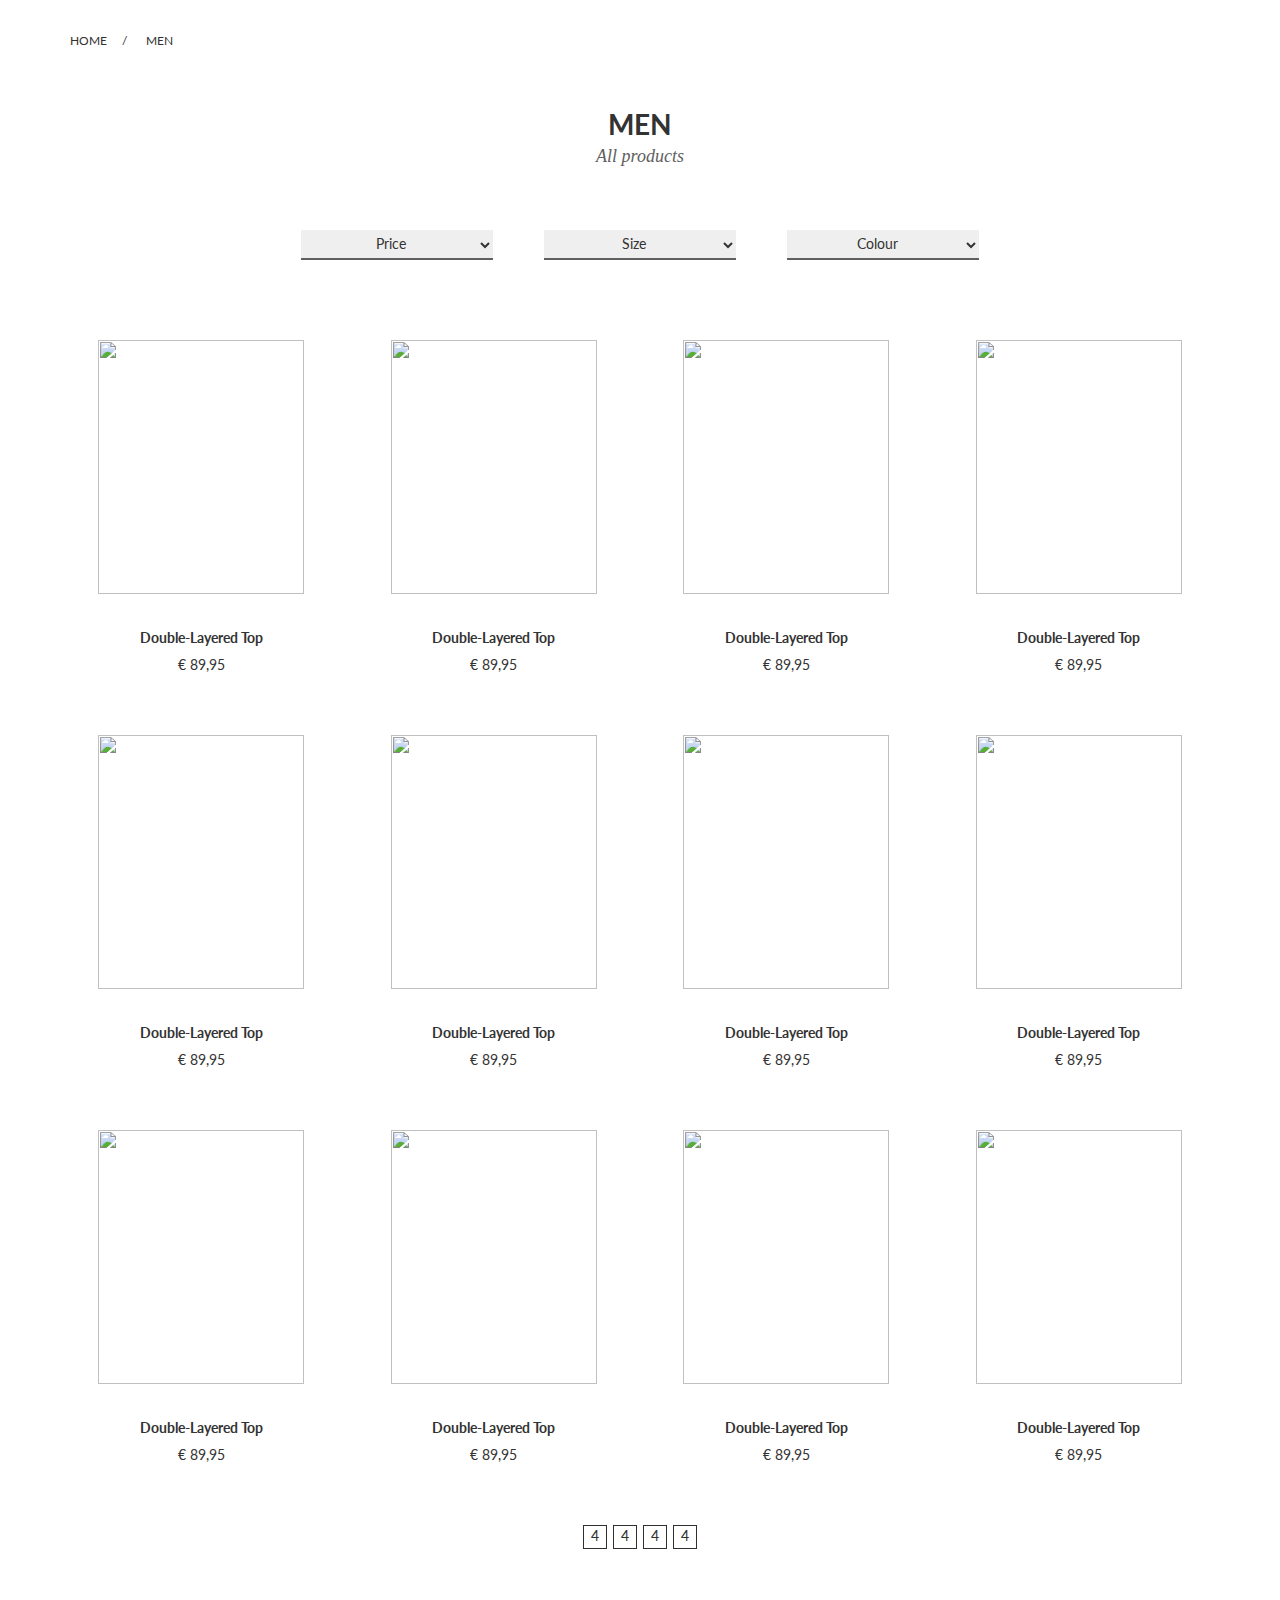
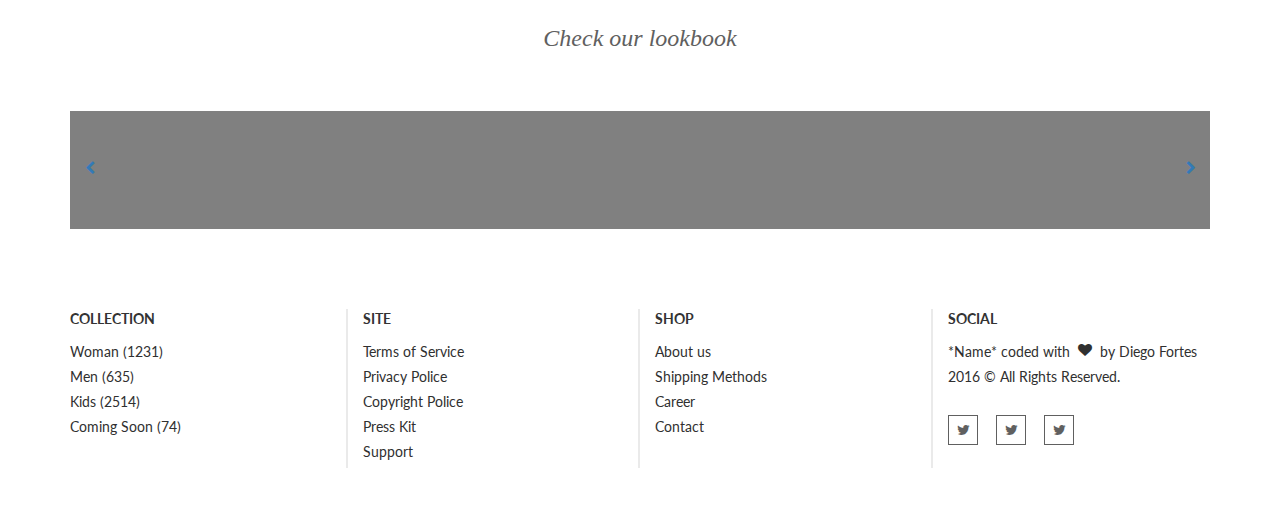
==== commit d31596e8: "Detail half done, working on responsive" ====
--- a/category_men.html
+++ b/category_men.html
@@ -75,7 +75,7 @@
     <section class="selector">
         <div class="container">
                 <div class="col-md-8 col-md-offset-2">
-                    <div class="selector_wrappercol-md-4 col-sm-4 col-xs-12">
+                    <div class="col-md-4 col-sm-4 col-xs-12">
                         <select class="selector_holder" name="" id="">
                             <option value="" disabled selected>Price</option>
                             <option value="value-1">€ 20-30</option>
@@ -199,6 +199,19 @@
         </div>
     </section>
     <!-- END PRODUCT -->
+    
+    <!-- START PAGINATOR -->
+    <nav class="paginator">
+        <div class="container">
+            <div class="paginator_wrapper">
+                <a class="paginator_block" href="#">4</a>
+                <a class="paginator_block" href="#">4</a>
+                <a class="paginator_block" href="#">4</a>
+                <a class="paginator_block" href="#">4</a>
+            </div>
+        </div>
+    </nav>
+    <!-- END PAGINATOR -->
 
     <!-- START MINISLIDER -->
     <section class="miniSlider">
@@ -214,6 +227,8 @@
         </div>
     </section>
     <!-- END MINISLIDER -->
+    
+    
 
     <!-- START FOOTER -->
     <!--     footer.footer>(ul.footer_content>li>a[href="#"]{Lorem$}*4)*4-->
@@ -268,6 +283,8 @@
         </div>
     </footer>
     <!-- END FOOTER -->
+    
+    
 
     <!--SCRIPT-->
     <script type="text/javascript" src="scripts/vendor/jquery-3.0.0.min.js"></script>
--- a/css/main.css
+++ b/css/main.css
@@ -9,4 +9,4 @@
  * Bootstrap v3.3.6 (http://getbootstrap.com)
  * Copyright 2011-2015 Twitter, Inc.
  * Licensed under MIT (https://github.com/twbs/bootstrap/blob/master/LICENSE)
- *//*! normalize.css v3.0.3 | MIT License | github.com/necolas/normalize.css */html{font-family:sans-serif;-ms-text-size-adjust:100%;-webkit-text-size-adjust:100%}body{margin:0}article,aside,details,figcaption,figure,footer,header,hgroup,main,menu,nav,section,summary{display:block}audio,canvas,progress,video{display:inline-block;vertical-align:baseline}audio:not([controls]){display:none;height:0}[hidden],template{display:none}a{background-color:transparent}a:active,a:hover{outline:0}abbr[title]{border-bottom:1px dotted}b,strong{font-weight:bold}dfn{font-style:italic}h1{font-size:2em;margin:0.67em 0}mark{background:#ff0;color:#000}small{font-size:80%}sub,sup{font-size:75%;line-height:0;position:relative;vertical-align:baseline}sup{top:-0.5em}sub{bottom:-0.25em}img{border:0}svg:not(:root){overflow:hidden}figure{margin:1em 40px}hr{box-sizing:content-box;height:0}pre{overflow:auto}code,kbd,pre,samp{font-family:monospace, monospace;font-size:1em}button,input,optgroup,select,textarea{color:inherit;font:inherit;margin:0}button{overflow:visible}button,select{text-transform:none}button,html input[type="button"],input[type="reset"],input[type="submit"]{-webkit-appearance:button;cursor:pointer}button[disabled],html input[disabled]{cursor:default}button::-moz-focus-inner,input::-moz-focus-inner{border:0;padding:0}input{line-height:normal}input[type="checkbox"],input[type="radio"]{box-sizing:border-box;padding:0}input[type="number"]::-webkit-inner-spin-button,input[type="number"]::-webkit-outer-spin-button{height:auto}input[type="search"]{-webkit-appearance:textfield;box-sizing:content-box}input[type="search"]::-webkit-search-cancel-button,input[type="search"]::-webkit-search-decoration{-webkit-appearance:none}fieldset{border:1px solid #c0c0c0;margin:0 2px;padding:0.35em 0.625em 0.75em}legend{border:0;padding:0}textarea{overflow:auto}optgroup{font-weight:bold}table{border-collapse:collapse;border-spacing:0}td,th{padding:0}*{box-sizing:border-box}*:before,*:after{box-sizing:border-box}html{font-size:10px;-webkit-tap-highlight-color:transparent}body{font-family:"Helvetica Neue",Helvetica,Arial,sans-serif;font-size:14px;line-height:1.42857143;color:#333;background-color:#fff}input,button,select,textarea{font-family:inherit;font-size:inherit;line-height:inherit}a{color:#337ab7;text-decoration:none}a:hover,a:focus{color:#23527c;text-decoration:underline}a:focus{outline:thin dotted;outline:5px auto -webkit-focus-ring-color;outline-offset:-2px}figure{margin:0}img{vertical-align:middle}.img-responsive{display:block;max-width:100%;height:auto}.img-rounded{border-radius:6px}.img-thumbnail{padding:4px;line-height:1.42857143;background-color:#fff;border:1px solid #ddd;border-radius:4px;transition:all .2s ease-in-out;display:inline-block;max-width:100%;height:auto}.img-circle{border-radius:50%}hr{margin-top:20px;margin-bottom:20px;border:0;border-top:1px solid #eee}.sr-only{position:absolute;width:1px;height:1px;margin:-1px;padding:0;overflow:hidden;clip:rect(0, 0, 0, 0);border:0}.sr-only-focusable:active,.sr-only-focusable:focus{position:static;width:auto;height:auto;margin:0;overflow:visible;clip:auto}[role="button"]{cursor:pointer}.container{margin-right:auto;margin-left:auto;padding-left:15px;padding-right:15px}@media (min-width: 768px){.container{width:750px}}@media (min-width: 992px){.container{width:970px}}@media (min-width: 1200px){.container{width:1170px}}.container-fluid{margin-right:auto;margin-left:auto;padding-left:15px;padding-right:15px}.row{margin-left:-15px;margin-right:-15px}.col-xs-1,.col-sm-1,.col-md-1,.col-lg-1,.col-xs-2,.col-sm-2,.col-md-2,.col-lg-2,.col-xs-3,.col-sm-3,.col-md-3,.col-lg-3,.col-xs-4,.col-sm-4,.col-md-4,.col-lg-4,.col-xs-5,.col-sm-5,.col-md-5,.col-lg-5,.col-xs-6,.col-sm-6,.col-md-6,.col-lg-6,.col-xs-7,.col-sm-7,.col-md-7,.col-lg-7,.col-xs-8,.col-sm-8,.col-md-8,.col-lg-8,.col-xs-9,.col-sm-9,.col-md-9,.col-lg-9,.col-xs-10,.col-sm-10,.col-md-10,.col-lg-10,.col-xs-11,.col-sm-11,.col-md-11,.col-lg-11,.col-xs-12,.col-sm-12,.col-md-12,.col-lg-12{position:relative;min-height:1px;padding-left:15px;padding-right:15px}.col-xs-1,.col-xs-2,.col-xs-3,.col-xs-4,.col-xs-5,.col-xs-6,.col-xs-7,.col-xs-8,.col-xs-9,.col-xs-10,.col-xs-11,.col-xs-12{float:left}.col-xs-12{width:100%}.col-xs-11{width:91.66666667%}.col-xs-10{width:83.33333333%}.col-xs-9{width:75%}.col-xs-8{width:66.66666667%}.col-xs-7{width:58.33333333%}.col-xs-6{width:50%}.col-xs-5{width:41.66666667%}.col-xs-4{width:33.33333333%}.col-xs-3{width:25%}.col-xs-2{width:16.66666667%}.col-xs-1{width:8.33333333%}.col-xs-pull-12{right:100%}.col-xs-pull-11{right:91.66666667%}.col-xs-pull-10{right:83.33333333%}.col-xs-pull-9{right:75%}.col-xs-pull-8{right:66.66666667%}.col-xs-pull-7{right:58.33333333%}.col-xs-pull-6{right:50%}.col-xs-pull-5{right:41.66666667%}.col-xs-pull-4{right:33.33333333%}.col-xs-pull-3{right:25%}.col-xs-pull-2{right:16.66666667%}.col-xs-pull-1{right:8.33333333%}.col-xs-pull-0{right:auto}.col-xs-push-12{left:100%}.col-xs-push-11{left:91.66666667%}.col-xs-push-10{left:83.33333333%}.col-xs-push-9{left:75%}.col-xs-push-8{left:66.66666667%}.col-xs-push-7{left:58.33333333%}.col-xs-push-6{left:50%}.col-xs-push-5{left:41.66666667%}.col-xs-push-4{left:33.33333333%}.col-xs-push-3{left:25%}.col-xs-push-2{left:16.66666667%}.col-xs-push-1{left:8.33333333%}.col-xs-push-0{left:auto}.col-xs-offset-12{margin-left:100%}.col-xs-offset-11{margin-left:91.66666667%}.col-xs-offset-10{margin-left:83.33333333%}.col-xs-offset-9{margin-left:75%}.col-xs-offset-8{margin-left:66.66666667%}.col-xs-offset-7{margin-left:58.33333333%}.col-xs-offset-6{margin-left:50%}.col-xs-offset-5{margin-left:41.66666667%}.col-xs-offset-4{margin-left:33.33333333%}.col-xs-offset-3{margin-left:25%}.col-xs-offset-2{margin-left:16.66666667%}.col-xs-offset-1{margin-left:8.33333333%}.col-xs-offset-0{margin-left:0}@media (min-width: 768px){.col-sm-1,.col-sm-2,.col-sm-3,.col-sm-4,.col-sm-5,.col-sm-6,.col-sm-7,.col-sm-8,.col-sm-9,.col-sm-10,.col-sm-11,.col-sm-12{float:left}.col-sm-12{width:100%}.col-sm-11{width:91.66666667%}.col-sm-10{width:83.33333333%}.col-sm-9{width:75%}.col-sm-8{width:66.66666667%}.col-sm-7{width:58.33333333%}.col-sm-6{width:50%}.col-sm-5{width:41.66666667%}.col-sm-4{width:33.33333333%}.col-sm-3{width:25%}.col-sm-2{width:16.66666667%}.col-sm-1{width:8.33333333%}.col-sm-pull-12{right:100%}.col-sm-pull-11{right:91.66666667%}.col-sm-pull-10{right:83.33333333%}.col-sm-pull-9{right:75%}.col-sm-pull-8{right:66.66666667%}.col-sm-pull-7{right:58.33333333%}.col-sm-pull-6{right:50%}.col-sm-pull-5{right:41.66666667%}.col-sm-pull-4{right:33.33333333%}.col-sm-pull-3{right:25%}.col-sm-pull-2{right:16.66666667%}.col-sm-pull-1{right:8.33333333%}.col-sm-pull-0{right:auto}.col-sm-push-12{left:100%}.col-sm-push-11{left:91.66666667%}.col-sm-push-10{left:83.33333333%}.col-sm-push-9{left:75%}.col-sm-push-8{left:66.66666667%}.col-sm-push-7{left:58.33333333%}.col-sm-push-6{left:50%}.col-sm-push-5{left:41.66666667%}.col-sm-push-4{left:33.33333333%}.col-sm-push-3{left:25%}.col-sm-push-2{left:16.66666667%}.col-sm-push-1{left:8.33333333%}.col-sm-push-0{left:auto}.col-sm-offset-12{margin-left:100%}.col-sm-offset-11{margin-left:91.66666667%}.col-sm-offset-10{margin-left:83.33333333%}.col-sm-offset-9{margin-left:75%}.col-sm-offset-8{margin-left:66.66666667%}.col-sm-offset-7{margin-left:58.33333333%}.col-sm-offset-6{margin-left:50%}.col-sm-offset-5{margin-left:41.66666667%}.col-sm-offset-4{margin-left:33.33333333%}.col-sm-offset-3{margin-left:25%}.col-sm-offset-2{margin-left:16.66666667%}.col-sm-offset-1{margin-left:8.33333333%}.col-sm-offset-0{margin-left:0}}@media (min-width: 992px){.col-md-1,.col-md-2,.col-md-3,.col-md-4,.col-md-5,.col-md-6,.col-md-7,.col-md-8,.col-md-9,.col-md-10,.col-md-11,.col-md-12{float:left}.col-md-12{width:100%}.col-md-11{width:91.66666667%}.col-md-10{width:83.33333333%}.col-md-9{width:75%}.col-md-8{width:66.66666667%}.col-md-7{width:58.33333333%}.col-md-6{width:50%}.col-md-5{width:41.66666667%}.col-md-4{width:33.33333333%}.col-md-3{width:25%}.col-md-2{width:16.66666667%}.col-md-1{width:8.33333333%}.col-md-pull-12{right:100%}.col-md-pull-11{right:91.66666667%}.col-md-pull-10{right:83.33333333%}.col-md-pull-9{right:75%}.col-md-pull-8{right:66.66666667%}.col-md-pull-7{right:58.33333333%}.col-md-pull-6{right:50%}.col-md-pull-5{right:41.66666667%}.col-md-pull-4{right:33.33333333%}.col-md-pull-3{right:25%}.col-md-pull-2{right:16.66666667%}.col-md-pull-1{right:8.33333333%}.col-md-pull-0{right:auto}.col-md-push-12{left:100%}.col-md-push-11{left:91.66666667%}.col-md-push-10{left:83.33333333%}.col-md-push-9{left:75%}.col-md-push-8{left:66.66666667%}.col-md-push-7{left:58.33333333%}.col-md-push-6{left:50%}.col-md-push-5{left:41.66666667%}.col-md-push-4{left:33.33333333%}.col-md-push-3{left:25%}.col-md-push-2{left:16.66666667%}.col-md-push-1{left:8.33333333%}.col-md-push-0{left:auto}.col-md-offset-12{margin-left:100%}.col-md-offset-11{margin-left:91.66666667%}.col-md-offset-10{margin-left:83.33333333%}.col-md-offset-9{margin-left:75%}.col-md-offset-8{margin-left:66.66666667%}.col-md-offset-7{margin-left:58.33333333%}.col-md-offset-6{margin-left:50%}.col-md-offset-5{margin-left:41.66666667%}.col-md-offset-4{margin-left:33.33333333%}.col-md-offset-3{margin-left:25%}.col-md-offset-2{margin-left:16.66666667%}.col-md-offset-1{margin-left:8.33333333%}.col-md-offset-0{margin-left:0}}@media (min-width: 1200px){.col-lg-1,.col-lg-2,.col-lg-3,.col-lg-4,.col-lg-5,.col-lg-6,.col-lg-7,.col-lg-8,.col-lg-9,.col-lg-10,.col-lg-11,.col-lg-12{float:left}.col-lg-12{width:100%}.col-lg-11{width:91.66666667%}.col-lg-10{width:83.33333333%}.col-lg-9{width:75%}.col-lg-8{width:66.66666667%}.col-lg-7{width:58.33333333%}.col-lg-6{width:50%}.col-lg-5{width:41.66666667%}.col-lg-4{width:33.33333333%}.col-lg-3{width:25%}.col-lg-2{width:16.66666667%}.col-lg-1{width:8.33333333%}.col-lg-pull-12{right:100%}.col-lg-pull-11{right:91.66666667%}.col-lg-pull-10{right:83.33333333%}.col-lg-pull-9{right:75%}.col-lg-pull-8{right:66.66666667%}.col-lg-pull-7{right:58.33333333%}.col-lg-pull-6{right:50%}.col-lg-pull-5{right:41.66666667%}.col-lg-pull-4{right:33.33333333%}.col-lg-pull-3{right:25%}.col-lg-pull-2{right:16.66666667%}.col-lg-pull-1{right:8.33333333%}.col-lg-pull-0{right:auto}.col-lg-push-12{left:100%}.col-lg-push-11{left:91.66666667%}.col-lg-push-10{left:83.33333333%}.col-lg-push-9{left:75%}.col-lg-push-8{left:66.66666667%}.col-lg-push-7{left:58.33333333%}.col-lg-push-6{left:50%}.col-lg-push-5{left:41.66666667%}.col-lg-push-4{left:33.33333333%}.col-lg-push-3{left:25%}.col-lg-push-2{left:16.66666667%}.col-lg-push-1{left:8.33333333%}.col-lg-push-0{left:auto}.col-lg-offset-12{margin-left:100%}.col-lg-offset-11{margin-left:91.66666667%}.col-lg-offset-10{margin-left:83.33333333%}.col-lg-offset-9{margin-left:75%}.col-lg-offset-8{margin-left:66.66666667%}.col-lg-offset-7{margin-left:58.33333333%}.col-lg-offset-6{margin-left:50%}.col-lg-offset-5{margin-left:41.66666667%}.col-lg-offset-4{margin-left:33.33333333%}.col-lg-offset-3{margin-left:25%}.col-lg-offset-2{margin-left:16.66666667%}.col-lg-offset-1{margin-left:8.33333333%}.col-lg-offset-0{margin-left:0}}.clearfix:before,.clearfix:after,.container:before,.container:after,.container-fluid:before,.container-fluid:after,.row:before,.row:after{content:" ";display:table}.clearfix:after,.container:after,.container-fluid:after,.row:after{clear:both}.center-block{display:block;margin-left:auto;margin-right:auto}.pull-right{float:right !important}.pull-left{float:left !important}.hide{display:none !important}.show{display:block !important}.invisible{visibility:hidden}.text-hide{font:0/0 a;color:transparent;text-shadow:none;background-color:transparent;border:0}.hidden{display:none !important}.affix{position:fixed}@-ms-viewport{width:device-width}.visible-xs,.visible-sm,.visible-md,.visible-lg{display:none !important}.visible-xs-block,.visible-xs-inline,.visible-xs-inline-block,.visible-sm-block,.visible-sm-inline,.visible-sm-inline-block,.visible-md-block,.visible-md-inline,.visible-md-inline-block,.visible-lg-block,.visible-lg-inline,.visible-lg-inline-block{display:none !important}@media (max-width: 767px){.visible-xs{display:block !important}table.visible-xs{display:table !important}tr.visible-xs{display:table-row !important}th.visible-xs,td.visible-xs{display:table-cell !important}}@media (max-width: 767px){.visible-xs-block{display:block !important}}@media (max-width: 767px){.visible-xs-inline{display:inline !important}}@media (max-width: 767px){.visible-xs-inline-block{display:inline-block !important}}@media (min-width: 768px) and (max-width: 991px){.visible-sm{display:block !important}table.visible-sm{display:table !important}tr.visible-sm{display:table-row !important}th.visible-sm,td.visible-sm{display:table-cell !important}}@media (min-width: 768px) and (max-width: 991px){.visible-sm-block{display:block !important}}@media (min-width: 768px) and (max-width: 991px){.visible-sm-inline{display:inline !important}}@media (min-width: 768px) and (max-width: 991px){.visible-sm-inline-block{display:inline-block !important}}@media (min-width: 992px) and (max-width: 1199px){.visible-md{display:block !important}table.visible-md{display:table !important}tr.visible-md{display:table-row !important}th.visible-md,td.visible-md{display:table-cell !important}}@media (min-width: 992px) and (max-width: 1199px){.visible-md-block{display:block !important}}@media (min-width: 992px) and (max-width: 1199px){.visible-md-inline{display:inline !important}}@media (min-width: 992px) and (max-width: 1199px){.visible-md-inline-block{display:inline-block !important}}@media (min-width: 1200px){.visible-lg{display:block !important}table.visible-lg{display:table !important}tr.visible-lg{display:table-row !important}th.visible-lg,td.visible-lg{display:table-cell !important}}@media (min-width: 1200px){.visible-lg-block{display:block !important}}@media (min-width: 1200px){.visible-lg-inline{display:inline !important}}@media (min-width: 1200px){.visible-lg-inline-block{display:inline-block !important}}@media (max-width: 767px){.hidden-xs{display:none !important}}@media (min-width: 768px) and (max-width: 991px){.hidden-sm{display:none !important}}@media (min-width: 992px) and (max-width: 1199px){.hidden-md{display:none !important}}@media (min-width: 1200px){.hidden-lg{display:none !important}}.visible-print{display:none !important}@media print{.visible-print{display:block !important}table.visible-print{display:table !important}tr.visible-print{display:table-row !important}th.visible-print,td.visible-print{display:table-cell !important}}.visible-print-block{display:none !important}@media print{.visible-print-block{display:block !important}}.visible-print-inline{display:none !important}@media print{.visible-print-inline{display:inline !important}}.visible-print-inline-block{display:none !important}@media print{.visible-print-inline-block{display:inline-block !important}}@media print{.hidden-print{display:none !important}}.slick-slider{position:relative;display:block;box-sizing:border-box;-webkit-user-select:none;-moz-user-select:none;-ms-user-select:none;user-select:none;-webkit-touch-callout:none;-khtml-user-select:none;-ms-touch-action:pan-y;touch-action:pan-y;-webkit-tap-highlight-color:transparent}.slick-list{position:relative;display:block;overflow:hidden;margin:0;padding:0}.slick-list:focus{outline:none}.slick-list.dragging{cursor:pointer;cursor:hand}.slick-slider .slick-track,.slick-slider .slick-list{-webkit-transform:translate3d(0, 0, 0);-ms-transform:translate3d(0, 0, 0);transform:translate3d(0, 0, 0)}.slick-track{position:relative;top:0;left:0;display:block}.slick-track:before,.slick-track:after{display:table;content:''}.slick-track:after{clear:both}.slick-loading .slick-track{visibility:hidden}.slick-slide{display:none;float:left;height:100%;min-height:1px}[dir='rtl'] .slick-slide{float:right}.slick-slide img{display:block}.slick-slide.slick-loading img{display:none}.slick-slide.dragging img{pointer-events:none}.slick-initialized .slick-slide{display:block}.slick-loading .slick-slide{visibility:hidden}.slick-vertical .slick-slide{display:block;height:auto;border:1px solid transparent}.slick-arrow.slick-hidden{display:none}.slick-loading .slick-list{background:#fff url("../../images/ajax-loader.gif") center center no-repeat}@font-face{font-family:'slick';font-weight:normal;font-style:normal;src:url("../../fonts/slick/slick.eot");src:url("../../fonts/slick/slick.eot?#iefix") format("embedded-opentype"),url("../../fonts/slick/slick.woff") format("woff"),url("../../fonts/slick/slick.ttf") format("truetype"),url("../../fonts/slick/slick.svg#slick") format("svg")}.slick-prev,.slick-next{font-size:0;line-height:0;position:absolute;top:50%;display:block;width:20px;height:20px;padding:0;-webkit-transform:translate(0, -50%);-ms-transform:translate(0, -50%);transform:translate(0, -50%);cursor:pointer;color:transparent;border:none;outline:none;background:transparent}.slick-prev:hover,.slick-prev:focus,.slick-next:hover,.slick-next:focus{color:transparent;outline:none;background:transparent}.slick-prev:hover:before,.slick-prev:focus:before,.slick-next:hover:before,.slick-next:focus:before{opacity:1}.slick-prev.slick-disabled:before,.slick-next.slick-disabled:before{opacity:.25}.slick-prev:before,.slick-next:before{font-family:'slick';font-size:20px;line-height:1;opacity:.75;color:#727272;-webkit-font-smoothing:antialiased;-moz-osx-font-smoothing:grayscale}.slick-prev{left:-25px}[dir='rtl'] .slick-prev{right:-25px;left:auto}.slick-prev:before{content:'←'}[dir='rtl'] .slick-prev:before{content:'→';color:red !important}.slick-next{right:-25px}[dir='rtl'] .slick-next{right:auto;left:-25px}.slick-next:before{content:'→'}[dir='rtl'] .slick-next:before{content:'←'}.slick-dotted.slick-slider{margin-bottom:30px}.slick-dots{position:absolute;bottom:-25px;display:block;width:100%;padding:0;margin:0;list-style:none;text-align:center}.slick-dots li{position:relative;display:inline-block;width:20px;height:20px;margin:0 5px;padding:0;cursor:pointer}.slick-dots li button{font-size:0;line-height:0;display:block;width:20px;height:20px;padding:5px;cursor:pointer;color:transparent;border:0;outline:none;background:transparent}.slick-dots li button:hover,.slick-dots li button:focus{outline:none}.slick-dots li button:hover:before,.slick-dots li button:focus:before{opacity:1}.slick-dots li button:before{font-family:'slick';font-size:6px;line-height:20px;position:absolute;top:0;left:0;width:20px;height:20px;content:'•';text-align:center;opacity:.25;color:black;-webkit-font-smoothing:antialiased;-moz-osx-font-smoothing:grayscale}.slick-dots li.slick-active button:before{opacity:.75;color:black}.btn{display:block;height:60px;line-height:60px;width:150px;text-align:center}.btn-standard{background:lightgray;color:yellow}.btn-special{background:orange}.btn_slider_left,.btn_slider_right{position:relative;background:transparent;height:118px;line-height:118px;width:39px;text-align:center}.miniSlider_left{float:left;left:0}.miniSlider_right{float:right;right:0}:before,:after{display:table;content:''}:after{clear:both}.nav-collapse ul{margin:0;padding:0;width:100%;display:block;list-style:none}.nav-collapse li{width:100%;display:block}.js .nav-collapse{clip:rect(0 0 0 0);max-height:0;position:absolute;display:block;overflow:hidden;zoom:1}.nav-collapse.opened{max-height:9999px}.disable-pointer-events{pointer-events:none !important}.nav-toggle{-webkit-tap-highlight-color:transparent;-webkit-touch-callout:none;-webkit-user-select:none;-moz-user-select:none;-ms-user-select:none;-o-user-select:none;user-select:none}@media screen and (min-width: 40em){.js .nav-collapse{position:relative}.js .nav-collapse.closed{max-height:none}.nav-toggle{display:none}}header{background:transparent;position:fixed;z-index:3;width:100%;left:0;top:0}.logo{-webkit-tap-highlight-color:transparent;text-decoration:none;font-weight:bold;line-height:55px;padding:0 20px;color:#fff;float:left}.mask{transition:opacity 300ms;background:rgba(0,0,0,0.5);visibility:hidden;position:fixed;opacity:0;z-index:2;bottom:0;right:0;left:0;top:0}.android .mask{transition:none}.js-nav-active .mask{visibility:visible;opacity:1}@media screen and (min-width: 40em){.mask{display:none !important;opacity:0 !important}}.fixed{position:fixed;width:100%;left:0;top:0}.nav-collapse,.nav-collapse *{box-sizing:border-box}.nav-collapse,.nav-collapse ul{list-style:none;width:100%;float:left}@media screen and (min-width: 40em){.nav-collapse{float:right;width:auto}}.nav-collapse li{float:left;width:100%}@media screen and (min-width: 40em){.nav-collapse li{width:auto}}.nav-collapse a{-webkit-tap-highlight-color:transparent;border-top:1px solid white;text-decoration:none;background:#f4421a;padding:0.7em 1em;color:#fff;width:100%;float:left}.nav-collapse a:active,.nav-collapse .active a{background:#b73214}@media screen and (min-width: 40em){.nav-collapse a{border-left:1px solid white;padding:1.02em 2em;text-align:center;border-top:0;float:left;margin:0}}.nav-collapse ul ul a{background:#ca3716;padding-left:2em}@media screen and (min-width: 40em){.nav-collapse ul ul a{display:none}}@font-face{font-family:"responsivenav";src:url("../icons/responsivenav.eot");src:url("../icons/responsivenav.eot?#iefix") format("embedded-opentype"),url("../icons/responsivenav.ttf") format("truetype"),url("../icons/responsivenav.woff") format("woff"),url("../icons/responsivenav.svg#responsivenav") format("svg");font-weight:normal;font-style:normal}.nav-toggle{-webkit-font-smoothing:antialiased;-moz-osx-font-smoothing:grayscale;text-decoration:none;text-indent:-300px;position:relative;overflow:hidden;width:60px;height:55px;float:right}.nav-toggle:before{color:#fff;font:normal 28px/55px "responsivenav";text-transform:none;text-align:center;position:absolute;content:"\2261";text-indent:0;speak:none;width:100%;left:0;top:0}.nav-toggle.active:before{font-size:24px;content:"\78"}.hero{height:100%;background:linear-gradient(rgba(20,20,20,0.62), rgba(20,20,20,0.62)),url(/images/hero.png);background-repeat:no-repeat;background-size:cover;background-position:center top;position:relative;z-index:1}.hero_content{position:absolute;top:50%;left:50%;-webkit-transform:translateX(-50%);-ms-transform:translateX(-50%);transform:translateX(-50%);-webkit-transform:translateY(-50%);-ms-transform:translateY(-50%);transform:translateY(-50%);width:100%;left:0;right:0;z-index:2}.hero_title,.hero_subtitle{text-align:center;width:90%;margin:0 auto;color:#fff}.hero_title{text-transform:uppercase;font-size:68px;font-weight:400;letter-spacing:1px;line-height:110%;margin-bottom:10px}.hero_subtitle{text-align:center;font-size:24px;font-weight:400;font-style:italic;margin-bottom:20px}.hero_btn{margin:0 auto}.hero_slider_left,.hero_slider_right{position:absolute;background:transparent;height:118px;line-height:118px;width:39px;background:transparent;text-align:center;display:block;top:50%;-webkit-transform:translateY(-50%);-ms-transform:translateY(-50%);transform:translateY(-50%);z-index:3}.hero_slider_left{left:0}.hero_slider_right{right:0}:before,:after{display:table;content:''}:after{clear:both}.hero_slider_paginator{position:absolute;bottom:5%;left:50%;-webkit-transform:translateX(-50%);-ms-transform:translateX(-50%);transform:translateX(-50%);margin:0 auto;text-align:center}.hero_slider_paginator .hero_paginator_btn{display:inline-block;text-indent:-9999px;width:15px;height:15px;margin:0 auto;margin-right:20px;color:transparent;border:1px solid #fff;transition:background 0.5s ease;padding:10px}.hero_slider_paginator .hero_paginator_btn:hover{background:#fff;color:transparent !important}.hero_slider_paginator .hero_paginator_btn:last-child{margin-right:0}.cards{padding:40px 0}.cards *{position:relative;text-align:center}.cards_item{height:235px;width:25%;display:inline-block;float:left;border:1px solid yellow;background:lightblue}.cards_item--big{background:green;height:470px}.cards_item--basic *{text-transform:uppercase}.cards_item_wrapper{position:absolute;top:50%;-webkit-transform:translateY(-50%);-ms-transform:translateY(-50%);transform:translateY(-50%);width:90%;left:0;right:0;margin:0 auto}@media (max-width: 992px){.cards_item{width:50%;height:300px}.cards_item--big{height:600px}}@media (max-width: 768px){.cards_item{width:100%;height:235px}.cards_item--big{height:305.5px;background:blue}}@media (max-width: 480px){.cards_item{width:100%;height:235px}.cards_item--big{height:399.5px;background:gray}}.title{padding:60px 0}.title>*{text-align:center;width:80%;margin:0 auto}.title>.title_title{text-transform:uppercase}.title>.title_subtitleLink{color:#606060;font-family:"Georgia";font-style:italic;font-size:18px;font-weight:300;position:relative;display:block;text-transform:lowercase;width:120px}.title>.title_subtitleLink:hover{text-decoration:underline !important}.title>.title_subtitleLink:after{position:absolute;content:'▶';font-style:normal;display:inline-block;position:relative;left:10px;bottom:0px;font-size:16px}.title>.title_subtitle{color:#606060;font-family:"Georgia";font-style:italic;font-size:18px;font-weight:300}.--title_subtitle_link{position:relative;font-weight:300;text-decoration:underline}.signUp{padding:60px 0}.signUp_form{max-width:570px;margin:0 auto}.signUp_form_wrapper>input[type="text"]{padding-left:20px;width:475px;max-width:475px;height:54px;line-height:54px;border:1px solid gray;float:left}.signUp_form_wrapper>input[type="submit"]{line-height:54px;width:95px;float:right;background:orange}@media (max-width: 640px){.signUp_form{max-width:420px;margin:0 auto}.signUp_form_wrapper>input[type="text"]{width:75%;height:60px;line-height:60px}.signUp_form_wrapper>input[type="submit"]{height:60px;line-height:60px;width:25%;background:lightblue}}.miniSlider{width:100%;padding:40px 0}.miniSlider_content{position:relative;background:gray;height:118px}.miniSlider_content .miniSlider_left,.miniSlider_content .miniSlider_right{position:relative;background:transparent;height:118px;line-height:118px;width:39px;text-align:center}.miniSlider_content .miniSlider_left{float:left;left:0}.miniSlider_content .miniSlider_right{float:right;right:0}.miniSlider_content:before,.miniSlider_content:after{display:table;content:''}.miniSlider_content:after{clear:both}.miniSlider_title{padding:40px 0;text-align:center;color:#606060;font-family:"Georgia";font-style:italic;font-size:24px;font-weight:300}.footer{margin-bottom:0;padding:40px 0}.footer_content{float:left;display:inline-block}.footer_content>li:not(:first-child){margin-bottom:5px}.footer_content_title{margin-bottom:10px;font-size:14px;font-weight:700;text-transform:uppercase}.footer_content_item{color:#303030;font-size:14px}.footer_icon_block{width:30px;height:30px;border:1px solid #606060;display:inline-block;margin-right:14px;margin-top:23px;transition:all 0.2s}.footer_icon_block i{color:#606060;margin:7px 8px}.footer_icon_block:hover{background:#606060}.footer_icon_block:hover i{color:#fff}.footer_block{position:relative}.footer_block:after{right:0;content:'';position:absolute;display:block;width:2px;height:159px;background:#eaeaea}.footer_block:last-child:after{display:none}.footer_icon_heart{margin:0 4px}@media (max-width: 767px){.footer{position:relative}.footer:before{content:'';display:block;height:1px;width:80%;margin:0 auto;background:#eaeaea;margin-bottom:50px}.footer *{text-align:center}.footer_content{float:none;display:inline}.footer_content>li:not(:first-child){margin-bottom:5px}.footer_content_title{font-size:24px;text-align:center;width:100%;text-transform:uppercase;margin-bottom:10px}.footer_content_item{color:#303030;font-size:14px}.footer_icon_block{width:30px;height:30px;border:1px solid #606060;display:inline-block;margin-right:7px;margin-top:23px}.footer_icon_block:last-child{margin-right:0}.footer_icon_block i{margin:7px 8px}}.breadcrumb{width:100%;margin-top:30px;margin-bottom:-15px}.breadcrumb_item{display:inline-block;text-align:left;margin-bottom:10px}.breadcrumb_item a{color:#303030}.breadcrumb_item a:after{display:inline-block;margin:0 15px;content:'/'}.breadcrumb_item:last-child a:after{content:'';margin-right:0}.product *{text-align:center}.product_image{width:206px;height:254px;margin-bottom:34px}.product_title{text-align:center;margin-bottom:7px;font-weight:700}.product_subtitle{display:block;text-align:center;margin-bottom:60px}@media (max-width: 992px){.product_subtitle{margin-bottom:20px}}@media (max-width: 768px){.product:after{content:'';display:block;position:relative;height:1px;width:80%;margin:0 auto;margin-top:40px;margin-bottom:60px;background:#eaeaea}.product:last-of-type{background:yellow}}.selector_holder{width:178px;height:30px;border:none;border-bottom:2px solid #606060;width:90%;text-align:center;margin-bottom:20px;left:50%;position:relative;-webkit-transform:translateX(-50%);-ms-transform:translateX(-50%);transform:translateX(-50%)}.selector_holder *{outline:0 !important;border:0 !important;font-family:Georgia;font-size:16px}.selector_wrapper:last-child{margin-bottom:0924109px}
+ *//*! normalize.css v3.0.3 | MIT License | github.com/necolas/normalize.css */html{font-family:sans-serif;-ms-text-size-adjust:100%;-webkit-text-size-adjust:100%}body{margin:0}article,aside,details,figcaption,figure,footer,header,hgroup,main,menu,nav,section,summary{display:block}audio,canvas,progress,video{display:inline-block;vertical-align:baseline}audio:not([controls]){display:none;height:0}[hidden],template{display:none}a{background-color:transparent}a:active,a:hover{outline:0}abbr[title]{border-bottom:1px dotted}b,strong{font-weight:bold}dfn{font-style:italic}h1{font-size:2em;margin:0.67em 0}mark{background:#ff0;color:#000}small{font-size:80%}sub,sup{font-size:75%;line-height:0;position:relative;vertical-align:baseline}sup{top:-0.5em}sub{bottom:-0.25em}img{border:0}svg:not(:root){overflow:hidden}figure{margin:1em 40px}hr{box-sizing:content-box;height:0}pre{overflow:auto}code,kbd,pre,samp{font-family:monospace, monospace;font-size:1em}button,input,optgroup,select,textarea{color:inherit;font:inherit;margin:0}button{overflow:visible}button,select{text-transform:none}button,html input[type="button"],input[type="reset"],input[type="submit"]{-webkit-appearance:button;cursor:pointer}button[disabled],html input[disabled]{cursor:default}button::-moz-focus-inner,input::-moz-focus-inner{border:0;padding:0}input{line-height:normal}input[type="checkbox"],input[type="radio"]{box-sizing:border-box;padding:0}input[type="number"]::-webkit-inner-spin-button,input[type="number"]::-webkit-outer-spin-button{height:auto}input[type="search"]{-webkit-appearance:textfield;box-sizing:content-box}input[type="search"]::-webkit-search-cancel-button,input[type="search"]::-webkit-search-decoration{-webkit-appearance:none}fieldset{border:1px solid #c0c0c0;margin:0 2px;padding:0.35em 0.625em 0.75em}legend{border:0;padding:0}textarea{overflow:auto}optgroup{font-weight:bold}table{border-collapse:collapse;border-spacing:0}td,th{padding:0}*{box-sizing:border-box}*:before,*:after{box-sizing:border-box}html{font-size:10px;-webkit-tap-highlight-color:transparent}body{font-family:"Helvetica Neue",Helvetica,Arial,sans-serif;font-size:14px;line-height:1.42857143;color:#333;background-color:#fff}input,button,select,textarea{font-family:inherit;font-size:inherit;line-height:inherit}a{color:#337ab7;text-decoration:none}a:hover,a:focus{color:#23527c;text-decoration:underline}a:focus{outline:thin dotted;outline:5px auto -webkit-focus-ring-color;outline-offset:-2px}figure{margin:0}img{vertical-align:middle}.img-responsive{display:block;max-width:100%;height:auto}.img-rounded{border-radius:6px}.img-thumbnail{padding:4px;line-height:1.42857143;background-color:#fff;border:1px solid #ddd;border-radius:4px;transition:all .2s ease-in-out;display:inline-block;max-width:100%;height:auto}.img-circle{border-radius:50%}hr{margin-top:20px;margin-bottom:20px;border:0;border-top:1px solid #eee}.sr-only{position:absolute;width:1px;height:1px;margin:-1px;padding:0;overflow:hidden;clip:rect(0, 0, 0, 0);border:0}.sr-only-focusable:active,.sr-only-focusable:focus{position:static;width:auto;height:auto;margin:0;overflow:visible;clip:auto}[role="button"]{cursor:pointer}.container{margin-right:auto;margin-left:auto;padding-left:15px;padding-right:15px}@media (min-width: 768px){.container{width:750px}}@media (min-width: 992px){.container{width:970px}}@media (min-width: 1200px){.container{width:1170px}}.container-fluid{margin-right:auto;margin-left:auto;padding-left:15px;padding-right:15px}.row{margin-left:-15px;margin-right:-15px}.col-xs-1,.col-sm-1,.col-md-1,.col-lg-1,.col-xs-2,.col-sm-2,.col-md-2,.col-lg-2,.col-xs-3,.col-sm-3,.col-md-3,.col-lg-3,.col-xs-4,.col-sm-4,.col-md-4,.col-lg-4,.col-xs-5,.col-sm-5,.col-md-5,.col-lg-5,.col-xs-6,.col-sm-6,.col-md-6,.col-lg-6,.col-xs-7,.col-sm-7,.col-md-7,.col-lg-7,.col-xs-8,.col-sm-8,.col-md-8,.col-lg-8,.col-xs-9,.col-sm-9,.col-md-9,.col-lg-9,.col-xs-10,.col-sm-10,.col-md-10,.col-lg-10,.col-xs-11,.col-sm-11,.col-md-11,.col-lg-11,.col-xs-12,.col-sm-12,.col-md-12,.col-lg-12{position:relative;min-height:1px;padding-left:15px;padding-right:15px}.col-xs-1,.col-xs-2,.col-xs-3,.col-xs-4,.col-xs-5,.col-xs-6,.col-xs-7,.col-xs-8,.col-xs-9,.col-xs-10,.col-xs-11,.col-xs-12{float:left}.col-xs-12{width:100%}.col-xs-11{width:91.66666667%}.col-xs-10{width:83.33333333%}.col-xs-9{width:75%}.col-xs-8{width:66.66666667%}.col-xs-7{width:58.33333333%}.col-xs-6{width:50%}.col-xs-5{width:41.66666667%}.col-xs-4{width:33.33333333%}.col-xs-3{width:25%}.col-xs-2{width:16.66666667%}.col-xs-1{width:8.33333333%}.col-xs-pull-12{right:100%}.col-xs-pull-11{right:91.66666667%}.col-xs-pull-10{right:83.33333333%}.col-xs-pull-9{right:75%}.col-xs-pull-8{right:66.66666667%}.col-xs-pull-7{right:58.33333333%}.col-xs-pull-6{right:50%}.col-xs-pull-5{right:41.66666667%}.col-xs-pull-4{right:33.33333333%}.col-xs-pull-3{right:25%}.col-xs-pull-2{right:16.66666667%}.col-xs-pull-1{right:8.33333333%}.col-xs-pull-0{right:auto}.col-xs-push-12{left:100%}.col-xs-push-11{left:91.66666667%}.col-xs-push-10{left:83.33333333%}.col-xs-push-9{left:75%}.col-xs-push-8{left:66.66666667%}.col-xs-push-7{left:58.33333333%}.col-xs-push-6{left:50%}.col-xs-push-5{left:41.66666667%}.col-xs-push-4{left:33.33333333%}.col-xs-push-3{left:25%}.col-xs-push-2{left:16.66666667%}.col-xs-push-1{left:8.33333333%}.col-xs-push-0{left:auto}.col-xs-offset-12{margin-left:100%}.col-xs-offset-11{margin-left:91.66666667%}.col-xs-offset-10{margin-left:83.33333333%}.col-xs-offset-9{margin-left:75%}.col-xs-offset-8{margin-left:66.66666667%}.col-xs-offset-7{margin-left:58.33333333%}.col-xs-offset-6{margin-left:50%}.col-xs-offset-5{margin-left:41.66666667%}.col-xs-offset-4{margin-left:33.33333333%}.col-xs-offset-3{margin-left:25%}.col-xs-offset-2{margin-left:16.66666667%}.col-xs-offset-1{margin-left:8.33333333%}.col-xs-offset-0{margin-left:0}@media (min-width: 768px){.col-sm-1,.col-sm-2,.col-sm-3,.col-sm-4,.col-sm-5,.col-sm-6,.col-sm-7,.col-sm-8,.col-sm-9,.col-sm-10,.col-sm-11,.col-sm-12{float:left}.col-sm-12{width:100%}.col-sm-11{width:91.66666667%}.col-sm-10{width:83.33333333%}.col-sm-9{width:75%}.col-sm-8{width:66.66666667%}.col-sm-7{width:58.33333333%}.col-sm-6{width:50%}.col-sm-5{width:41.66666667%}.col-sm-4{width:33.33333333%}.col-sm-3{width:25%}.col-sm-2{width:16.66666667%}.col-sm-1{width:8.33333333%}.col-sm-pull-12{right:100%}.col-sm-pull-11{right:91.66666667%}.col-sm-pull-10{right:83.33333333%}.col-sm-pull-9{right:75%}.col-sm-pull-8{right:66.66666667%}.col-sm-pull-7{right:58.33333333%}.col-sm-pull-6{right:50%}.col-sm-pull-5{right:41.66666667%}.col-sm-pull-4{right:33.33333333%}.col-sm-pull-3{right:25%}.col-sm-pull-2{right:16.66666667%}.col-sm-pull-1{right:8.33333333%}.col-sm-pull-0{right:auto}.col-sm-push-12{left:100%}.col-sm-push-11{left:91.66666667%}.col-sm-push-10{left:83.33333333%}.col-sm-push-9{left:75%}.col-sm-push-8{left:66.66666667%}.col-sm-push-7{left:58.33333333%}.col-sm-push-6{left:50%}.col-sm-push-5{left:41.66666667%}.col-sm-push-4{left:33.33333333%}.col-sm-push-3{left:25%}.col-sm-push-2{left:16.66666667%}.col-sm-push-1{left:8.33333333%}.col-sm-push-0{left:auto}.col-sm-offset-12{margin-left:100%}.col-sm-offset-11{margin-left:91.66666667%}.col-sm-offset-10{margin-left:83.33333333%}.col-sm-offset-9{margin-left:75%}.col-sm-offset-8{margin-left:66.66666667%}.col-sm-offset-7{margin-left:58.33333333%}.col-sm-offset-6{margin-left:50%}.col-sm-offset-5{margin-left:41.66666667%}.col-sm-offset-4{margin-left:33.33333333%}.col-sm-offset-3{margin-left:25%}.col-sm-offset-2{margin-left:16.66666667%}.col-sm-offset-1{margin-left:8.33333333%}.col-sm-offset-0{margin-left:0}}@media (min-width: 992px){.col-md-1,.col-md-2,.col-md-3,.col-md-4,.col-md-5,.col-md-6,.col-md-7,.col-md-8,.col-md-9,.col-md-10,.col-md-11,.col-md-12{float:left}.col-md-12{width:100%}.col-md-11{width:91.66666667%}.col-md-10{width:83.33333333%}.col-md-9{width:75%}.col-md-8{width:66.66666667%}.col-md-7{width:58.33333333%}.col-md-6{width:50%}.col-md-5{width:41.66666667%}.col-md-4{width:33.33333333%}.col-md-3{width:25%}.col-md-2{width:16.66666667%}.col-md-1{width:8.33333333%}.col-md-pull-12{right:100%}.col-md-pull-11{right:91.66666667%}.col-md-pull-10{right:83.33333333%}.col-md-pull-9{right:75%}.col-md-pull-8{right:66.66666667%}.col-md-pull-7{right:58.33333333%}.col-md-pull-6{right:50%}.col-md-pull-5{right:41.66666667%}.col-md-pull-4{right:33.33333333%}.col-md-pull-3{right:25%}.col-md-pull-2{right:16.66666667%}.col-md-pull-1{right:8.33333333%}.col-md-pull-0{right:auto}.col-md-push-12{left:100%}.col-md-push-11{left:91.66666667%}.col-md-push-10{left:83.33333333%}.col-md-push-9{left:75%}.col-md-push-8{left:66.66666667%}.col-md-push-7{left:58.33333333%}.col-md-push-6{left:50%}.col-md-push-5{left:41.66666667%}.col-md-push-4{left:33.33333333%}.col-md-push-3{left:25%}.col-md-push-2{left:16.66666667%}.col-md-push-1{left:8.33333333%}.col-md-push-0{left:auto}.col-md-offset-12{margin-left:100%}.col-md-offset-11{margin-left:91.66666667%}.col-md-offset-10{margin-left:83.33333333%}.col-md-offset-9{margin-left:75%}.col-md-offset-8{margin-left:66.66666667%}.col-md-offset-7{margin-left:58.33333333%}.col-md-offset-6{margin-left:50%}.col-md-offset-5{margin-left:41.66666667%}.col-md-offset-4{margin-left:33.33333333%}.col-md-offset-3{margin-left:25%}.col-md-offset-2{margin-left:16.66666667%}.col-md-offset-1{margin-left:8.33333333%}.col-md-offset-0{margin-left:0}}@media (min-width: 1200px){.col-lg-1,.col-lg-2,.col-lg-3,.col-lg-4,.col-lg-5,.col-lg-6,.col-lg-7,.col-lg-8,.col-lg-9,.col-lg-10,.col-lg-11,.col-lg-12{float:left}.col-lg-12{width:100%}.col-lg-11{width:91.66666667%}.col-lg-10{width:83.33333333%}.col-lg-9{width:75%}.col-lg-8{width:66.66666667%}.col-lg-7{width:58.33333333%}.col-lg-6{width:50%}.col-lg-5{width:41.66666667%}.col-lg-4{width:33.33333333%}.col-lg-3{width:25%}.col-lg-2{width:16.66666667%}.col-lg-1{width:8.33333333%}.col-lg-pull-12{right:100%}.col-lg-pull-11{right:91.66666667%}.col-lg-pull-10{right:83.33333333%}.col-lg-pull-9{right:75%}.col-lg-pull-8{right:66.66666667%}.col-lg-pull-7{right:58.33333333%}.col-lg-pull-6{right:50%}.col-lg-pull-5{right:41.66666667%}.col-lg-pull-4{right:33.33333333%}.col-lg-pull-3{right:25%}.col-lg-pull-2{right:16.66666667%}.col-lg-pull-1{right:8.33333333%}.col-lg-pull-0{right:auto}.col-lg-push-12{left:100%}.col-lg-push-11{left:91.66666667%}.col-lg-push-10{left:83.33333333%}.col-lg-push-9{left:75%}.col-lg-push-8{left:66.66666667%}.col-lg-push-7{left:58.33333333%}.col-lg-push-6{left:50%}.col-lg-push-5{left:41.66666667%}.col-lg-push-4{left:33.33333333%}.col-lg-push-3{left:25%}.col-lg-push-2{left:16.66666667%}.col-lg-push-1{left:8.33333333%}.col-lg-push-0{left:auto}.col-lg-offset-12{margin-left:100%}.col-lg-offset-11{margin-left:91.66666667%}.col-lg-offset-10{margin-left:83.33333333%}.col-lg-offset-9{margin-left:75%}.col-lg-offset-8{margin-left:66.66666667%}.col-lg-offset-7{margin-left:58.33333333%}.col-lg-offset-6{margin-left:50%}.col-lg-offset-5{margin-left:41.66666667%}.col-lg-offset-4{margin-left:33.33333333%}.col-lg-offset-3{margin-left:25%}.col-lg-offset-2{margin-left:16.66666667%}.col-lg-offset-1{margin-left:8.33333333%}.col-lg-offset-0{margin-left:0}}.clearfix:before,.clearfix:after,.container:before,.container:after,.container-fluid:before,.container-fluid:after,.row:before,.row:after{content:" ";display:table}.clearfix:after,.container:after,.container-fluid:after,.row:after{clear:both}.center-block{display:block;margin-left:auto;margin-right:auto}.pull-right{float:right !important}.pull-left{float:left !important}.hide{display:none !important}.show{display:block !important}.invisible{visibility:hidden}.text-hide{font:0/0 a;color:transparent;text-shadow:none;background-color:transparent;border:0}.hidden{display:none !important}.affix{position:fixed}@-ms-viewport{width:device-width}.visible-xs,.visible-sm,.visible-md,.visible-lg{display:none !important}.visible-xs-block,.visible-xs-inline,.visible-xs-inline-block,.visible-sm-block,.visible-sm-inline,.visible-sm-inline-block,.visible-md-block,.visible-md-inline,.visible-md-inline-block,.visible-lg-block,.visible-lg-inline,.visible-lg-inline-block{display:none !important}@media (max-width: 767px){.visible-xs{display:block !important}table.visible-xs{display:table !important}tr.visible-xs{display:table-row !important}th.visible-xs,td.visible-xs{display:table-cell !important}}@media (max-width: 767px){.visible-xs-block{display:block !important}}@media (max-width: 767px){.visible-xs-inline{display:inline !important}}@media (max-width: 767px){.visible-xs-inline-block{display:inline-block !important}}@media (min-width: 768px) and (max-width: 991px){.visible-sm{display:block !important}table.visible-sm{display:table !important}tr.visible-sm{display:table-row !important}th.visible-sm,td.visible-sm{display:table-cell !important}}@media (min-width: 768px) and (max-width: 991px){.visible-sm-block{display:block !important}}@media (min-width: 768px) and (max-width: 991px){.visible-sm-inline{display:inline !important}}@media (min-width: 768px) and (max-width: 991px){.visible-sm-inline-block{display:inline-block !important}}@media (min-width: 992px) and (max-width: 1199px){.visible-md{display:block !important}table.visible-md{display:table !important}tr.visible-md{display:table-row !important}th.visible-md,td.visible-md{display:table-cell !important}}@media (min-width: 992px) and (max-width: 1199px){.visible-md-block{display:block !important}}@media (min-width: 992px) and (max-width: 1199px){.visible-md-inline{display:inline !important}}@media (min-width: 992px) and (max-width: 1199px){.visible-md-inline-block{display:inline-block !important}}@media (min-width: 1200px){.visible-lg{display:block !important}table.visible-lg{display:table !important}tr.visible-lg{display:table-row !important}th.visible-lg,td.visible-lg{display:table-cell !important}}@media (min-width: 1200px){.visible-lg-block{display:block !important}}@media (min-width: 1200px){.visible-lg-inline{display:inline !important}}@media (min-width: 1200px){.visible-lg-inline-block{display:inline-block !important}}@media (max-width: 767px){.hidden-xs{display:none !important}}@media (min-width: 768px) and (max-width: 991px){.hidden-sm{display:none !important}}@media (min-width: 992px) and (max-width: 1199px){.hidden-md{display:none !important}}@media (min-width: 1200px){.hidden-lg{display:none !important}}.visible-print{display:none !important}@media print{.visible-print{display:block !important}table.visible-print{display:table !important}tr.visible-print{display:table-row !important}th.visible-print,td.visible-print{display:table-cell !important}}.visible-print-block{display:none !important}@media print{.visible-print-block{display:block !important}}.visible-print-inline{display:none !important}@media print{.visible-print-inline{display:inline !important}}.visible-print-inline-block{display:none !important}@media print{.visible-print-inline-block{display:inline-block !important}}@media print{.hidden-print{display:none !important}}.slick-slider{position:relative;display:block;box-sizing:border-box;-webkit-user-select:none;-moz-user-select:none;-ms-user-select:none;user-select:none;-webkit-touch-callout:none;-khtml-user-select:none;-ms-touch-action:pan-y;touch-action:pan-y;-webkit-tap-highlight-color:transparent}.slick-list{position:relative;display:block;overflow:hidden;margin:0;padding:0}.slick-list:focus{outline:none}.slick-list.dragging{cursor:pointer;cursor:hand}.slick-slider .slick-track,.slick-slider .slick-list{-webkit-transform:translate3d(0, 0, 0);-ms-transform:translate3d(0, 0, 0);transform:translate3d(0, 0, 0)}.slick-track{position:relative;top:0;left:0;display:block}.slick-track:before,.slick-track:after{display:table;content:''}.slick-track:after{clear:both}.slick-loading .slick-track{visibility:hidden}.slick-slide{display:none;float:left;height:100%;min-height:1px}[dir='rtl'] .slick-slide{float:right}.slick-slide img{display:block}.slick-slide.slick-loading img{display:none}.slick-slide.dragging img{pointer-events:none}.slick-initialized .slick-slide{display:block}.slick-loading .slick-slide{visibility:hidden}.slick-vertical .slick-slide{display:block;height:auto;border:1px solid transparent}.slick-arrow.slick-hidden{display:none}.slick-loading .slick-list{background:#fff url("../../images/ajax-loader.gif") center center no-repeat}@font-face{font-family:'slick';font-weight:normal;font-style:normal;src:url("../../fonts/slick/slick.eot");src:url("../../fonts/slick/slick.eot?#iefix") format("embedded-opentype"),url("../../fonts/slick/slick.woff") format("woff"),url("../../fonts/slick/slick.ttf") format("truetype"),url("../../fonts/slick/slick.svg#slick") format("svg")}.slick-prev,.slick-next{font-size:0;line-height:0;position:absolute;top:50%;display:block;width:20px;height:20px;padding:0;-webkit-transform:translate(0, -50%);-ms-transform:translate(0, -50%);transform:translate(0, -50%);cursor:pointer;color:transparent;border:none;outline:none;background:transparent}.slick-prev:hover,.slick-prev:focus,.slick-next:hover,.slick-next:focus{color:transparent;outline:none;background:transparent}.slick-prev:hover:before,.slick-prev:focus:before,.slick-next:hover:before,.slick-next:focus:before{opacity:1}.slick-prev.slick-disabled:before,.slick-next.slick-disabled:before{opacity:.25}.slick-prev:before,.slick-next:before{font-family:'slick';font-size:20px;line-height:1;opacity:.75;color:#727272;-webkit-font-smoothing:antialiased;-moz-osx-font-smoothing:grayscale}.slick-prev{left:-25px}[dir='rtl'] .slick-prev{right:-25px;left:auto}.slick-prev:before{content:'←'}[dir='rtl'] .slick-prev:before{content:'→';color:red !important}.slick-next{right:-25px}[dir='rtl'] .slick-next{right:auto;left:-25px}.slick-next:before{content:'→'}[dir='rtl'] .slick-next:before{content:'←'}.slick-dotted.slick-slider{margin-bottom:30px}.slick-dots{position:absolute;bottom:-25px;display:block;width:100%;padding:0;margin:0;list-style:none;text-align:center}.slick-dots li{position:relative;display:inline-block;width:20px;height:20px;margin:0 5px;padding:0;cursor:pointer}.slick-dots li button{font-size:0;line-height:0;display:block;width:20px;height:20px;padding:5px;cursor:pointer;color:transparent;border:0;outline:none;background:transparent}.slick-dots li button:hover,.slick-dots li button:focus{outline:none}.slick-dots li button:hover:before,.slick-dots li button:focus:before{opacity:1}.slick-dots li button:before{font-family:'slick';font-size:6px;line-height:20px;position:absolute;top:0;left:0;width:20px;height:20px;content:'•';text-align:center;opacity:.25;color:black;-webkit-font-smoothing:antialiased;-moz-osx-font-smoothing:grayscale}.slick-dots li.slick-active button:before{opacity:.75;color:black}.btn{display:block;height:60px;line-height:60px;width:150px;text-align:center}.btn-standard{background:lightgray;color:yellow}.btn-special{background:orange}.btn_slider_left,.btn_slider_right{position:relative;background:transparent;height:118px;line-height:118px;width:39px;text-align:center}.miniSlider_left{float:left;left:0}.miniSlider_right{float:right;right:0}:before,:after{display:table;content:''}:after{clear:both}.nav-collapse ul{margin:0;padding:0;width:100%;display:block;list-style:none}.nav-collapse li{width:100%;display:block}.js .nav-collapse{clip:rect(0 0 0 0);max-height:0;position:absolute;display:block;overflow:hidden;zoom:1}.nav-collapse.opened{max-height:9999px}.disable-pointer-events{pointer-events:none !important}.nav-toggle{-webkit-tap-highlight-color:transparent;-webkit-touch-callout:none;-webkit-user-select:none;-moz-user-select:none;-ms-user-select:none;-o-user-select:none;user-select:none}@media screen and (min-width: 40em){.js .nav-collapse{position:relative}.js .nav-collapse.closed{max-height:none}.nav-toggle{display:none}}header{background:transparent;position:fixed;z-index:3;width:100%;left:0;top:0}.logo{-webkit-tap-highlight-color:transparent;text-decoration:none;font-weight:bold;line-height:55px;padding:0 20px;color:#fff;float:left}.mask{transition:opacity 300ms;background:rgba(0,0,0,0.5);visibility:hidden;position:fixed;opacity:0;z-index:2;bottom:0;right:0;left:0;top:0}.android .mask{transition:none}.js-nav-active .mask{visibility:visible;opacity:1}@media screen and (min-width: 40em){.mask{display:none !important;opacity:0 !important}}.fixed{position:fixed;width:100%;left:0;top:0}.nav-collapse,.nav-collapse *{box-sizing:border-box}.nav-collapse,.nav-collapse ul{list-style:none;width:100%;float:left}@media screen and (min-width: 40em){.nav-collapse{float:right;width:auto}}.nav-collapse li{float:left;width:100%}@media screen and (min-width: 40em){.nav-collapse li{width:auto}}.nav-collapse a{-webkit-tap-highlight-color:transparent;border-top:1px solid white;text-decoration:none;background:#f4421a;padding:0.7em 1em;color:#fff;width:100%;float:left}.nav-collapse a:active,.nav-collapse .active a{background:#b73214}@media screen and (min-width: 40em){.nav-collapse a{border-left:1px solid white;padding:1.02em 2em;text-align:center;border-top:0;float:left;margin:0}}.nav-collapse ul ul a{background:#ca3716;padding-left:2em}@media screen and (min-width: 40em){.nav-collapse ul ul a{display:none}}@font-face{font-family:"responsivenav";src:url("../icons/responsivenav.eot");src:url("../icons/responsivenav.eot?#iefix") format("embedded-opentype"),url("../icons/responsivenav.ttf") format("truetype"),url("../icons/responsivenav.woff") format("woff"),url("../icons/responsivenav.svg#responsivenav") format("svg");font-weight:normal;font-style:normal}.nav-toggle{-webkit-font-smoothing:antialiased;-moz-osx-font-smoothing:grayscale;text-decoration:none;text-indent:-300px;position:relative;overflow:hidden;width:60px;height:55px;float:right}.nav-toggle:before{color:#fff;font:normal 28px/55px "responsivenav";text-transform:none;text-align:center;position:absolute;content:"\2261";text-indent:0;speak:none;width:100%;left:0;top:0}.nav-toggle.active:before{font-size:24px;content:"\78"}.hero{height:100%;background:linear-gradient(rgba(20,20,20,0.62), rgba(20,20,20,0.62)),url(/images/hero.png);background-repeat:no-repeat;background-size:cover;background-position:center top;position:relative;z-index:1}.hero_content{position:absolute;top:50%;left:50%;-webkit-transform:translateX(-50%);-ms-transform:translateX(-50%);transform:translateX(-50%);-webkit-transform:translateY(-50%);-ms-transform:translateY(-50%);transform:translateY(-50%);width:100%;left:0;right:0;z-index:2}.hero_title,.hero_subtitle{text-align:center;width:90%;margin:0 auto;color:#fff}.hero_title{text-transform:uppercase;font-size:68px;font-weight:400;letter-spacing:1px;line-height:110%;margin-bottom:10px}.hero_subtitle{text-align:center;font-size:24px;font-weight:400;font-style:italic;margin-bottom:20px}.hero_btn{margin:0 auto}.hero_slider_left,.hero_slider_right{position:absolute;background:transparent;height:118px;line-height:118px;width:39px;background:transparent;text-align:center;display:block;top:50%;-webkit-transform:translateY(-50%);-ms-transform:translateY(-50%);transform:translateY(-50%);z-index:3}.hero_slider_left{left:0}.hero_slider_right{right:0}:before,:after{display:table;content:''}:after{clear:both}.hero_slider_paginator{position:absolute;bottom:5%;left:50%;-webkit-transform:translateX(-50%);-ms-transform:translateX(-50%);transform:translateX(-50%);margin:0 auto;text-align:center}.hero_slider_paginator .hero_paginator_btn{display:inline-block;text-indent:-9999px;width:15px;height:15px;margin:0 auto;margin-right:20px;color:transparent;border:1px solid #fff;transition:background 0.5s ease;padding:10px}.hero_slider_paginator .hero_paginator_btn:hover{background:#fff;color:transparent !important}.hero_slider_paginator .hero_paginator_btn:last-child{margin-right:0}.cards{padding:40px 0}.cards *{position:relative;text-align:center}.cards_item{height:235px;width:25%;display:inline-block;float:left;border:1px solid yellow;background:lightblue}.cards_item--big{background:green;height:470px}.cards_item--basic *{text-transform:uppercase}.cards_item_wrapper{position:absolute;top:50%;-webkit-transform:translateY(-50%);-ms-transform:translateY(-50%);transform:translateY(-50%);width:90%;left:0;right:0;margin:0 auto}@media (max-width: 992px){.cards_item{width:50%;height:300px}.cards_item--big{height:600px}}@media (max-width: 768px){.cards_item{width:100%;height:235px}.cards_item--big{height:305.5px;background:blue}}@media (max-width: 480px){.cards_item{width:100%;height:235px}.cards_item--big{height:399.5px;background:gray}}.title{padding:60px 0}.title>*{text-align:center;width:80%;margin:0 auto}.title>.title_title{text-transform:uppercase}.title>.title_subtitleLink{color:#606060;font-family:"Georgia";font-style:italic;font-size:18px;font-weight:300;position:relative;display:block;text-transform:lowercase;width:120px}.title>.title_subtitleLink:hover{text-decoration:underline !important}.title>.title_subtitleLink:after{position:absolute;content:'▶';font-style:normal;display:inline-block;position:relative;left:10px;bottom:0px;font-size:16px}.title>.title_subtitle{color:#606060;font-family:"Georgia";font-style:italic;font-size:18px;font-weight:300}.--title_subtitle_link{position:relative;font-weight:300;text-decoration:underline}.signUp{padding:60px 0}.signUp_form{max-width:570px;margin:0 auto}.signUp_form_wrapper>input[type="text"]{padding-left:20px;width:475px;max-width:475px;height:54px;line-height:54px;border:1px solid gray;float:left}.signUp_form_wrapper>input[type="submit"]{line-height:54px;width:95px;float:right;background:orange}@media (max-width: 640px){.signUp_form{max-width:420px;margin:0 auto}.signUp_form_wrapper>input[type="text"]{width:75%;height:60px;line-height:60px}.signUp_form_wrapper>input[type="submit"]{height:60px;line-height:60px;width:25%;background:lightblue}}.miniSlider{width:100%;padding:40px 0}.miniSlider_content{position:relative;background:gray;height:118px}.miniSlider_content .miniSlider_left,.miniSlider_content .miniSlider_right{position:relative;background:transparent;height:118px;line-height:118px;width:39px;text-align:center}.miniSlider_content .miniSlider_left{float:left;left:0}.miniSlider_content .miniSlider_right{float:right;right:0}.miniSlider_content:before,.miniSlider_content:after{display:table;content:''}.miniSlider_content:after{clear:both}.miniSlider_title{padding:40px 0;text-align:center;color:#606060;font-family:"Georgia";font-style:italic;font-size:24px;font-weight:300}.footer{margin-bottom:0;padding:40px 0}.footer_content{float:left;display:inline-block}.footer_content>li:not(:first-child){margin-bottom:5px}.footer_content_title{margin-bottom:13px;font-size:14px;font-weight:700;text-transform:uppercase}.footer_content_item{color:#303030;font-size:14px}.footer_icon_block{width:30px;height:30px;border:1px solid #606060;display:inline-block;margin-right:14px;margin-top:23px;transition:all 0.2s}.footer_icon_block a{display:block;width:100%;height:100%}.footer_icon_block i{color:#606060;margin:7px 8px}.footer_icon_block:hover{background:#606060}.footer_icon_block:hover i{color:#fff}.footer_block{position:relative}.footer_block:after{right:0;content:'';position:absolute;display:block;width:2px;height:159px;background:#eaeaea}.footer_block:last-child:after{display:none}.footer_icon_heart{margin:0 4px}@media (max-width: 767px){.footer{position:relative}.footer:before{content:'';display:block;height:1px;width:80%;margin:0 auto;background:#eaeaea;margin-bottom:50px}.footer *{text-align:center}.footer_content{float:none;display:inline}.footer_content>li:not(:first-child){margin-bottom:5px}.footer_content_title{font-size:24px;text-align:center;width:100%;text-transform:uppercase;margin-bottom:10px}.footer_content_item{color:#303030;font-size:12px}.footer_icon_block{width:30px;height:30px;border:1px solid #606060;display:inline-block;margin-right:7px;margin-top:23px}.footer_icon_block:last-child{margin-right:0}.footer_icon_block i{margin:7px 8px}}.breadcrumb{width:100%;margin-top:30px;margin-bottom:-15px}.breadcrumb_item{display:inline-block;text-align:left;margin-bottom:10px;color:#606060;text-transform:uppercase;font-size:12px}.breadcrumb_item a{color:#303030}.breadcrumb_item a:after{display:inline-block;margin:0 15px;content:'/'}.breadcrumb_item:last-child a:after{content:'';margin-right:0}.product *{text-align:center}.product_image{width:206px;height:254px;margin-bottom:34px}.product_title{text-align:center;margin-bottom:7px;font-weight:700}.product_subtitle{display:block;text-align:center;margin-bottom:60px}@media (max-width: 992px){.product_subtitle{margin-bottom:20px}}@media (max-width: 768px){.product:after{content:'';display:block;position:relative;height:1px;width:80%;margin:0 auto;margin-top:40px;margin-bottom:60px;background:#eaeaea}.product:last-of-type{background:yellow}}.selector{margin-bottom:60px}.selector_holder{cursor:pointer;width:178px;height:30px;border:none;border-bottom:2px solid #606060;width:90%;text-align:center;margin-bottom:20px;left:50%;position:relative;-webkit-transform:translateX(-50%);-ms-transform:translateX(-50%);transform:translateX(-50%)}.selector_holder *{outline:0 !important;border:0 !important;font-family:Georgia;font-size:16px}@media (max-width: 767px) and (min-width: 641px){.selector_holder{max-width:280px}}@media (max-width: 640px) and (min-width: 481px){.selector_holder{max-width:250px}}.detail{margin:40px 0}.detail_image_wrapper{position:relative;width:100%;height:590px}.detail_image_wrapper>.detail_image_large{width:100%;height:100%}.detail_image_wrapper>.detail_image_thumbnail{position:absolute;display:block;right:10px;height:70px;width:70px}.detail_image_wrapper>.detail_image_thumbnail:nth-child(2){bottom:10px}.detail_image_wrapper>.detail_image_thumbnail:nth-child(3){bottom:90px}.detail_image_wrapper>.detail_image_thumbnail:nth-child(4){bottom:170px}.detail_content *{text-align:center}.detail_content .detail_title{text-transform:uppercase;margin-bottom:0px}.detail_content .detail_subtitle{color:#a3a3a3;font-weight:300;font-style:italic;font-size:14px;margin-bottom:20px}.detail_content .detail_price{display:block;margin-bottom:10px}.detail_content .detail_info{width:90%;margin:0 auto}@media (min-width: 1200px){.detail_info{width:70% !important}}@media (min-width: 992px) and (max-width: 1199px){.detail_info{width:70% !important}}@media (max-width: 480px){.detail_image_thumbnail{display:none !important}}.paginator{position:relative}.paginator_wrapper{position:absolute;left:50%;-webkit-transform:translateX(-50%);-ms-transform:translateX(-50%);transform:translateX(-50%)}.paginator_block{display:inline-block;text-align:center;margin-right:2px;color:#303030;width:24px;height:24px;border:1px solid #303030;background:#fff;transition:all 0.2s}.paginator_block:last-child{margin-right:0}.paginator_block:hover{background:#606060;color:#fff !important;text-decoration:none}
